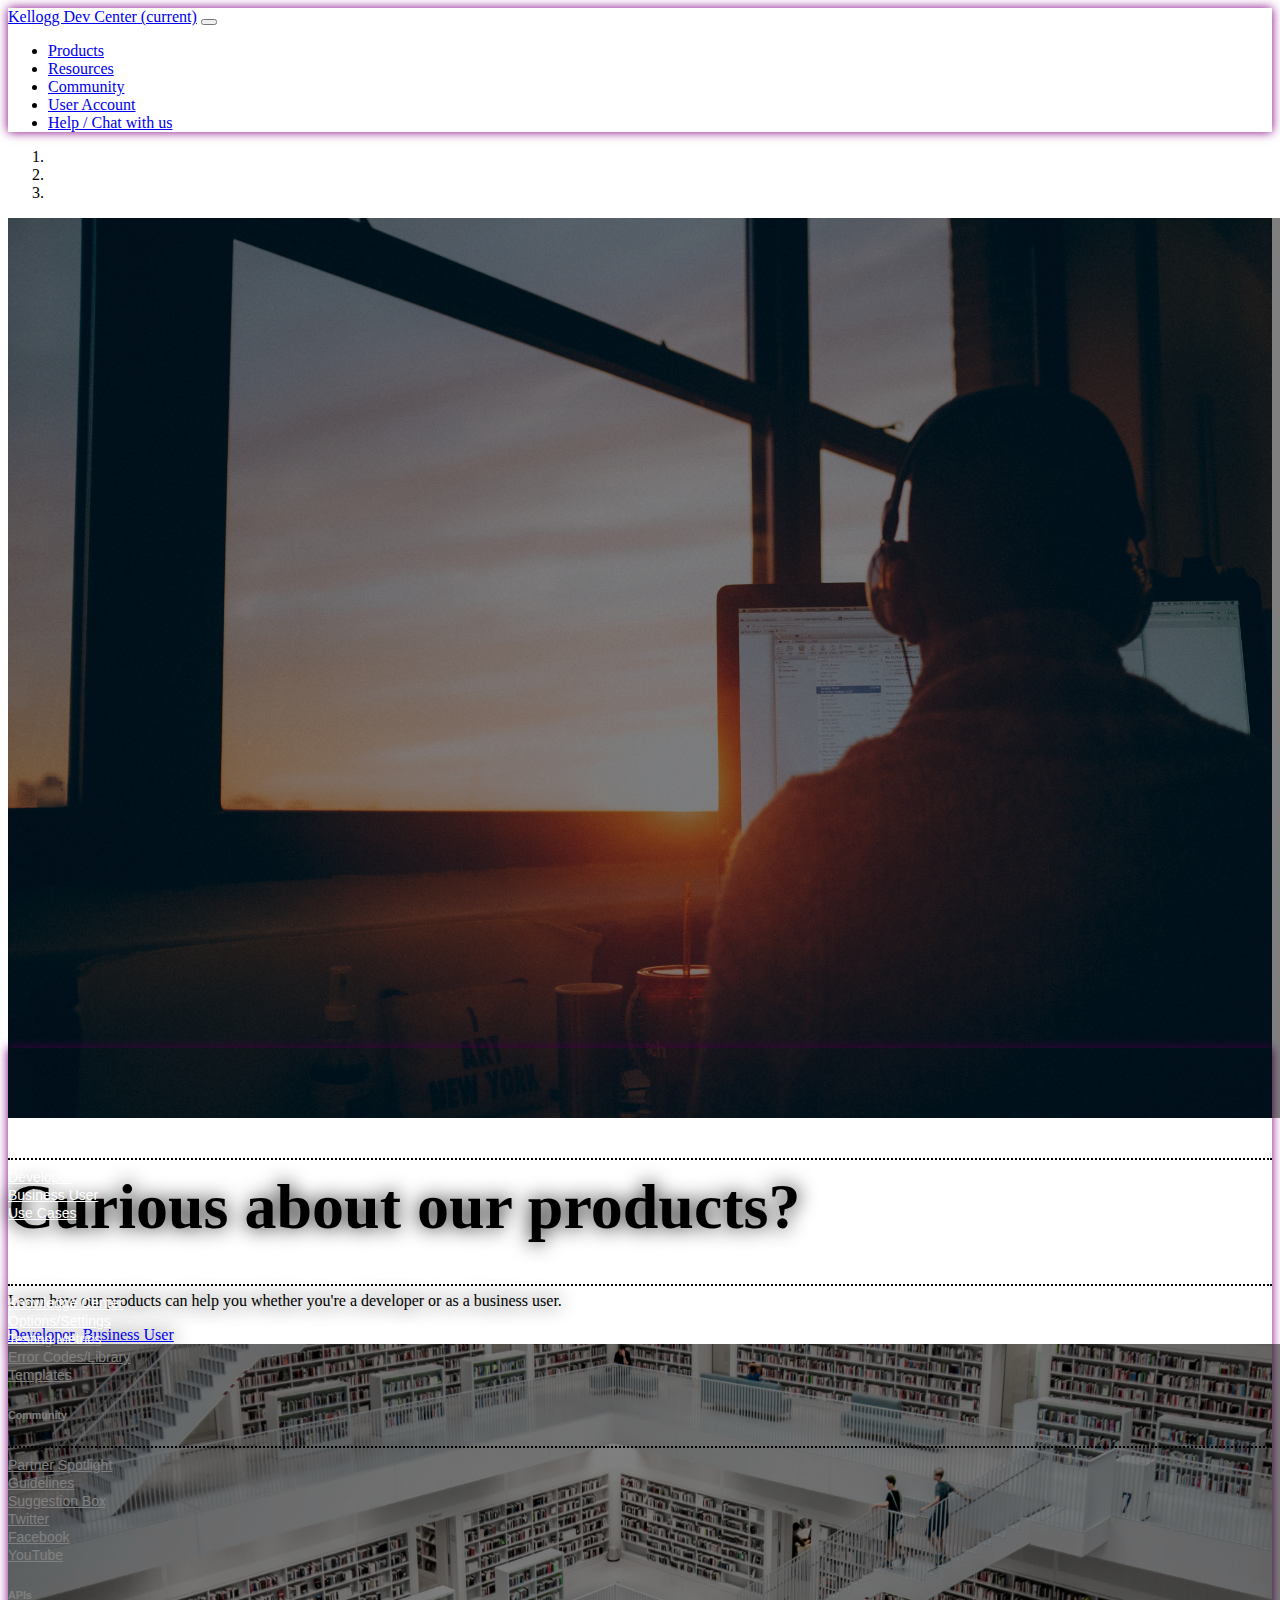
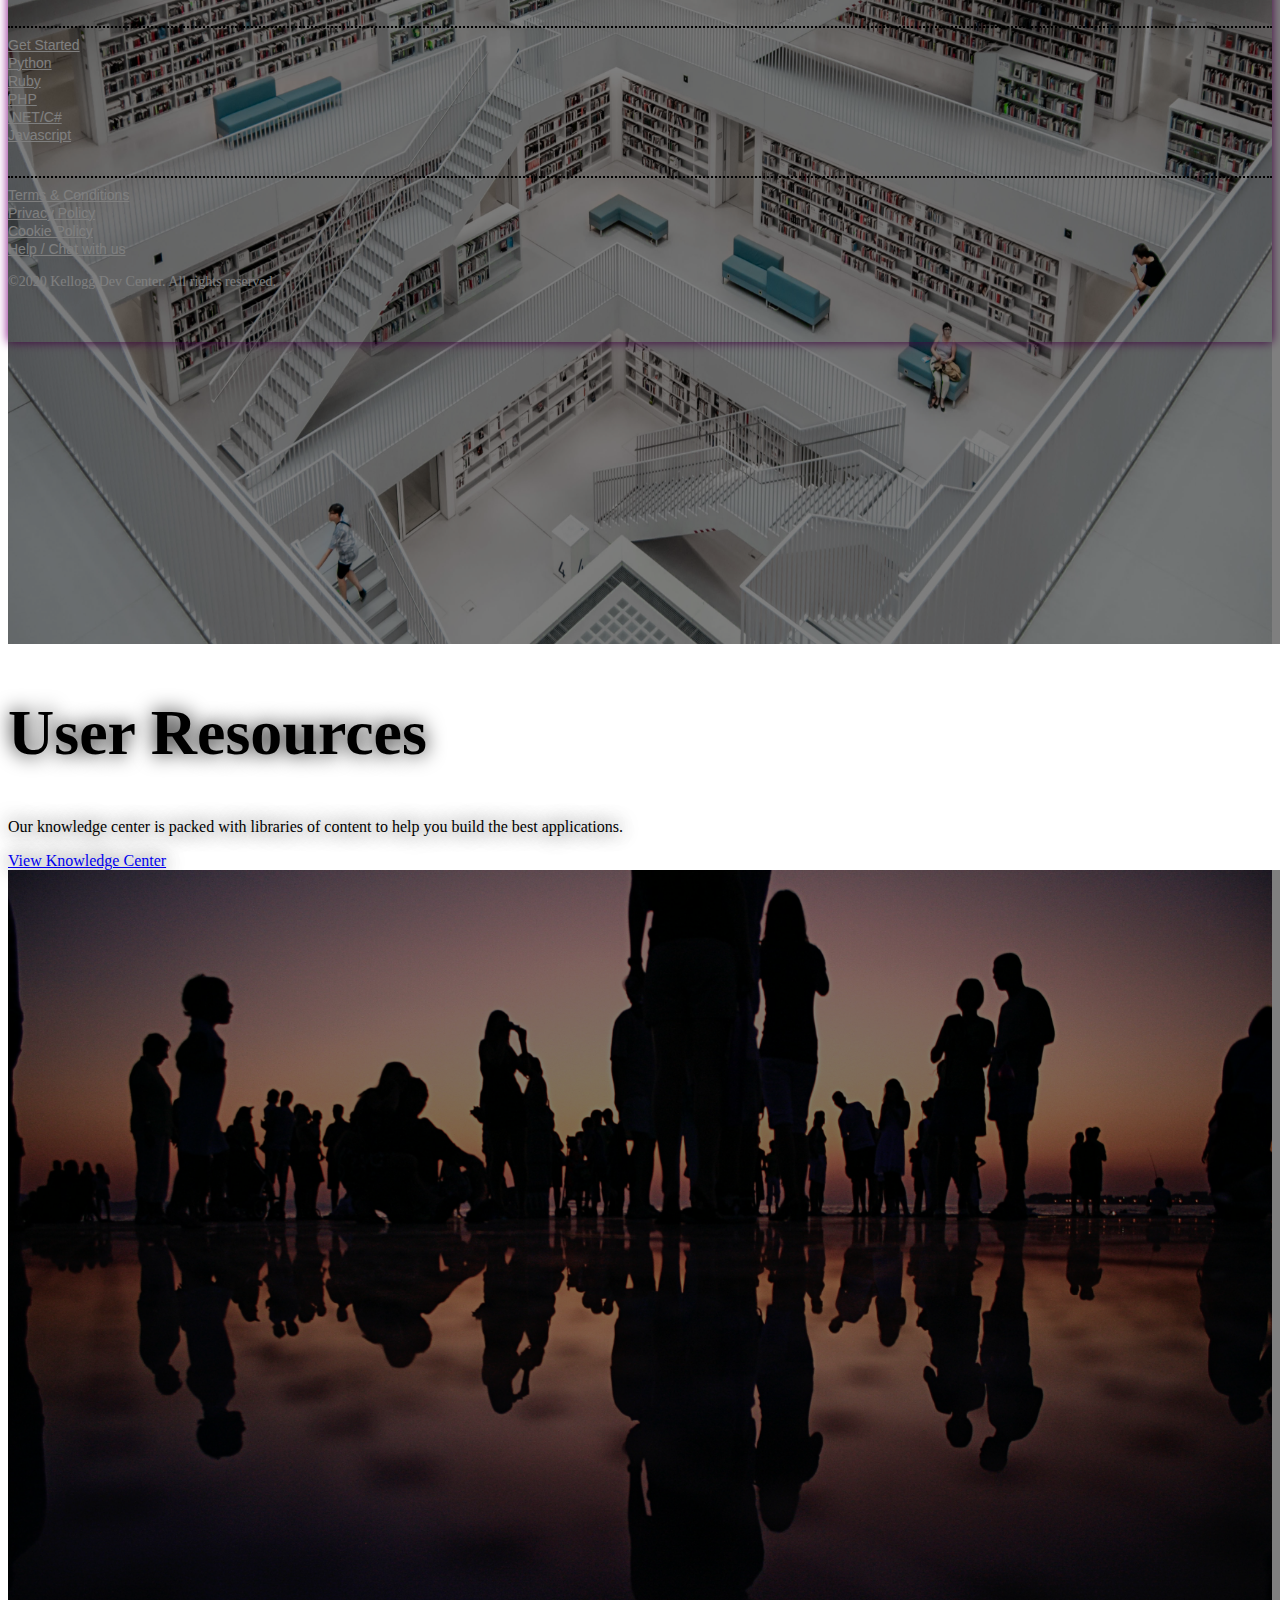
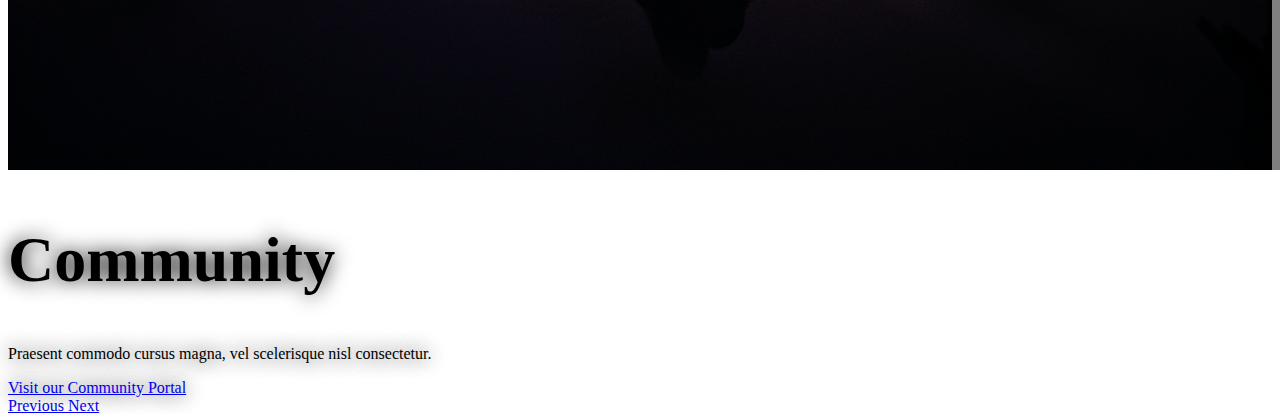
==== index.html @ 64c1f90a "initial commit" ====
<!doctype html>
<html lang="en">
    <head>
        <title>Kellogg Dev Center</title>

        <link rel="stylesheet" href="https://stackpath.bootstrapcdn.com/bootstrap/4.5.0/css/bootstrap.min.css" integrity="sha384-9aIt2nRpC12Uk9gS9baDl411NQApFmC26EwAOH8WgZl5MYYxFfc+NcPb1dKGj7Sk" crossorigin="anonymous">
        <link rel="stylesheet" href="css/site.css">
    </head>
    <body>

        <article>

            <header class="bg-dark fixed-top">
                <div class="container-md">
                    <div class="row">
                        <div class="col-12">
                            <nav class="navbar navbar-expand-lg navbar-dark bg-dark">
                                <a class="navbar-brand" href="#">Kellogg Dev Center <span class="sr-only">(current)</span></a>
                                <button class="navbar-toggler" type="button" data-toggle="collapse" data-target="#navbarSupportedContent" aria-controls="navbarSupportedContent" aria-expanded="false" aria-label="Toggle navigation">
                                    <span class="navbar-toggler-icon"></span>
                                </button>
                            
                                <div class="collapse navbar-collapse" id="navbarSupportedContent">
                                <ul class="navbar-nav ml-auto">
                                    <li class="nav-item">
                                    <a class="nav-link" href="#">Products</a>
                                    </li>
                                    <li class="nav-item">
                                    <a class="nav-link" href="#">Resources</a>
                                    </li>
                                    <li class="nav-item">
                                        <a class="nav-link" href="#">Community</a>
                                    </li>
                                    <li class="nav-item">
                                        <a class="nav-link" href="#">User Account</a>
                                    </li>
                                    <li class="nav-item">
                                        <a class="nav-link" href="#">Help / Chat with us</a>
                                    </li>
                                </ul>
                                <!-- <form class="form-inline my-2 my-lg-0">
                                    <input class="form-control mr-sm-2" type="search" placeholder="Search" aria-label="Search">
                                    <button class="btn btn-outline-success my-2 my-sm-0" type="submit">Search</button>
                                </form> -->
                                </div>
                            </nav>
                        </div>
                    </div>
                </div>
            </header>
            <main>
            
                <div id="carouselExampleCaptions" class="carousel slide" data-ride="carousel">
                    <ol class="carousel-indicators">
                        <li data-target="#carouselExampleCaptions" data-slide-to="0" class="active"></li>
                        <li data-target="#carouselExampleCaptions" data-slide-to="1"></li>
                        <li data-target="#carouselExampleCaptions" data-slide-to="2"></li>
                    </ol>
                    <div class="carousel-inner">
                        <div class="carousel-item active">
                            <img src="images/home-explore.jpg" class="d-block" alt="...">
                            <div class="carousel-caption">
                                <h2>Curious about our products?</h2>
                                <p>Learn how our products can help you whether you're a developer or as a business user.</p>
                                <a class="btn btn-primary" href="#" role="button">Developer</a>&nbsp;&nbsp;<a class="btn btn-primary" href="#" role="button">Business User</a>
                            </div>
                        </div>
                        <div class="carousel-item">
                            <img src="images/home-user-resources.jpg" class="d-block" alt="...">
                            <div class="carousel-caption">
                                <h2>User Resources</h2>
                                <p>Our knowledge center is packed with libraries of content to help you build the best applications.</p>
                                <a class="btn btn-primary" href="#" role="button">View Knowledge Center</a>
                            </div>
                        </div>
                        <div class="carousel-item">
                            <img src="images/home-community.jpg" class="d-block" alt="...">
                            <div class="carousel-caption">
                                <h2>Community</h2>
                                <p>Praesent commodo cursus magna, vel scelerisque nisl consectetur.</p>
                                <a class="btn btn-primary" href="#" role="button">Visit our Community Portal</a>
                            </div>
                        </div>
                    </div>
                    <a class="carousel-control-prev" href="#carouselExampleCaptions" role="button" data-slide="prev">
                        <span class="carousel-control-prev-icon" aria-hidden="true"></span>
                        <span class="sr-only">Previous</span>
                    </a>
                    <a class="carousel-control-next" href="#carouselExampleCaptions" role="button" data-slide="next">
                        <span class="carousel-control-next-icon" aria-hidden="true"></span>
                        <span class="sr-only">Next</span>
                    </a>
                </div>

            </main>
            <footer class="bg-dark">
                <div class="container">
                    <div class="row">
                        <div class="col-md-3">
                            <h6>Explore</h6>
                            <ul>
                                <li><a href="#">Developer</a></li>
                                <li><a href="#">Business User</a></li>
                                <li><a href="#">Use Cases</a></li>
                            </ul>
                        </div>
                        <div class="col-md-3">
                            <h6>User Resources</h6>
                            <ul>
                                <li><a href="#">Knowledge Center</a></li>
                                <li><a href="#">Options/Settings</a></li>
                                <li><a href="#">Testing Metrics</a></li>
                                <li><a href="#">Error Codes/Library</a></li>
                                <li><a href="#">Templates</a></li>
                            </ul>
                        </div>
                        <div class="col-md-3">
                            <h6>Community</h6>
                            <ul>
                                <li><a href="#">Partner Spotlight</a></li>
                                <li><a href="#">Guidelines</a></li>
                                <li><a href="#">Suggestion Box</a></li>
                                <li><a href="#">Twitter</a></li>
                                <li><a href="#">Facebook</a></li>
                                <li><a href="#">YouTube</a></li>
                            </ul>
                        </div>
                        <div class="col-md-3">
                            <h6>APIs</h6>
                            <ul>
                                <li><a href="#">Get Started</a></li>
                                <li><a href="#">Python</a></li>
                                <li><a href="#">Ruby</a></li>
                                <li><a href="#">PHP</a></li>
                                <li><a href="#">.NET/C#</a></li>
                                <li><a href="#">Javascript</a></li>
                            </ul>
                        </div>
                    </div>
                    <div class="row">
                        <div class="col-12">
                            <ul>
                                <li class="d-md-inline"><a href="#">Terms & Conditions</a></li>
                                <li class="d-md-inline"><a href="#">Privacy Policy</a></li>
                                <li class="d-md-inline"><a href="#">Cookie Policy</a></li>
                                <li class="d-md-inline"><a href="#">Help / Chat with us</a></li>
                            </ul>
                            <p>&copy;2020 Kellogg Dev Center. All rights reserved.</p>
                        </div>
                    </div>
                </div>
            </footer>

        </article>

    </body>

    <script src="https://code.jquery.com/jquery-3.5.1.slim.min.js" integrity="sha384-DfXdz2htPH0lsSSs5nCTpuj/zy4C+OGpamoFVy38MVBnE+IbbVYUew+OrCXaRkfj" crossorigin="anonymous"></script>
    <script src="https://cdn.jsdelivr.net/npm/popper.js@1.16.0/dist/umd/popper.min.js" integrity="sha384-Q6E9RHvbIyZFJoft+2mJbHaEWldlvI9IOYy5n3zV9zzTtmI3UksdQRVvoxMfooAo" crossorigin="anonymous"></script>

    <script src="https://stackpath.bootstrapcdn.com/bootstrap/4.5.0/js/bootstrap.min.js" integrity="sha384-OgVRvuATP1z7JjHLkuOU7Xw704+h835Lr+6QL9UvYjZE3Ipu6Tp75j7Bh/kR0JKI" crossorigin="anonymous"></script>
</html>
---- css/site.css ----
header {
    box-shadow: 0 0 10px purple;
}

main {
    height: 100vh;
}

.carousel-item:before {
    content: '';
    position: absolute;
    z-index: 1;
    background: rgba(0,0,0,0.5);
    height: 100%;
    width: 100%;
}

.carousel-item img {
    min-height: 300px;
    height: 100vh;
    width: 100%;
}

.carousel-caption {
    bottom: 40%;
    text-shadow: 0 0 20px black;
}
.carousel-caption h2 {
    font-size: 4rem;
    line-height: 1;
}

footer {
    box-shadow: 0 0 10px purple;
    padding: 3rem 0;
    position: relative;
}

footer .row:first-of-type {
    margin-bottom: 2rem;
}

footer a,
footer h6 {
    color: #fff;
    font-family: Arial;
}
footer a {
    font-size: 14px;
}
footer a:hover {
    color: gray;
}
footer h6 {
    font-weight: bold;
}
footer ul {
    border-top: dotted 2px;
    margin-left: 0;
    padding-left: 0;
    padding-top: 0.5rem;
}
footer li {
    list-style: none;
    margin-left: 0;
}
footer li.d-md-inline {
    padding-right: 1rem;
}

footer p {
    color: #fff;
    font-size: 14px;
    margin-top: 0;
    margin-bottom: 0.25rem;
}
footer p:first-child {
    border-top: 2px dotted #212529;
    margin-top: 2rem; 
    padding-top: 1rem;
}
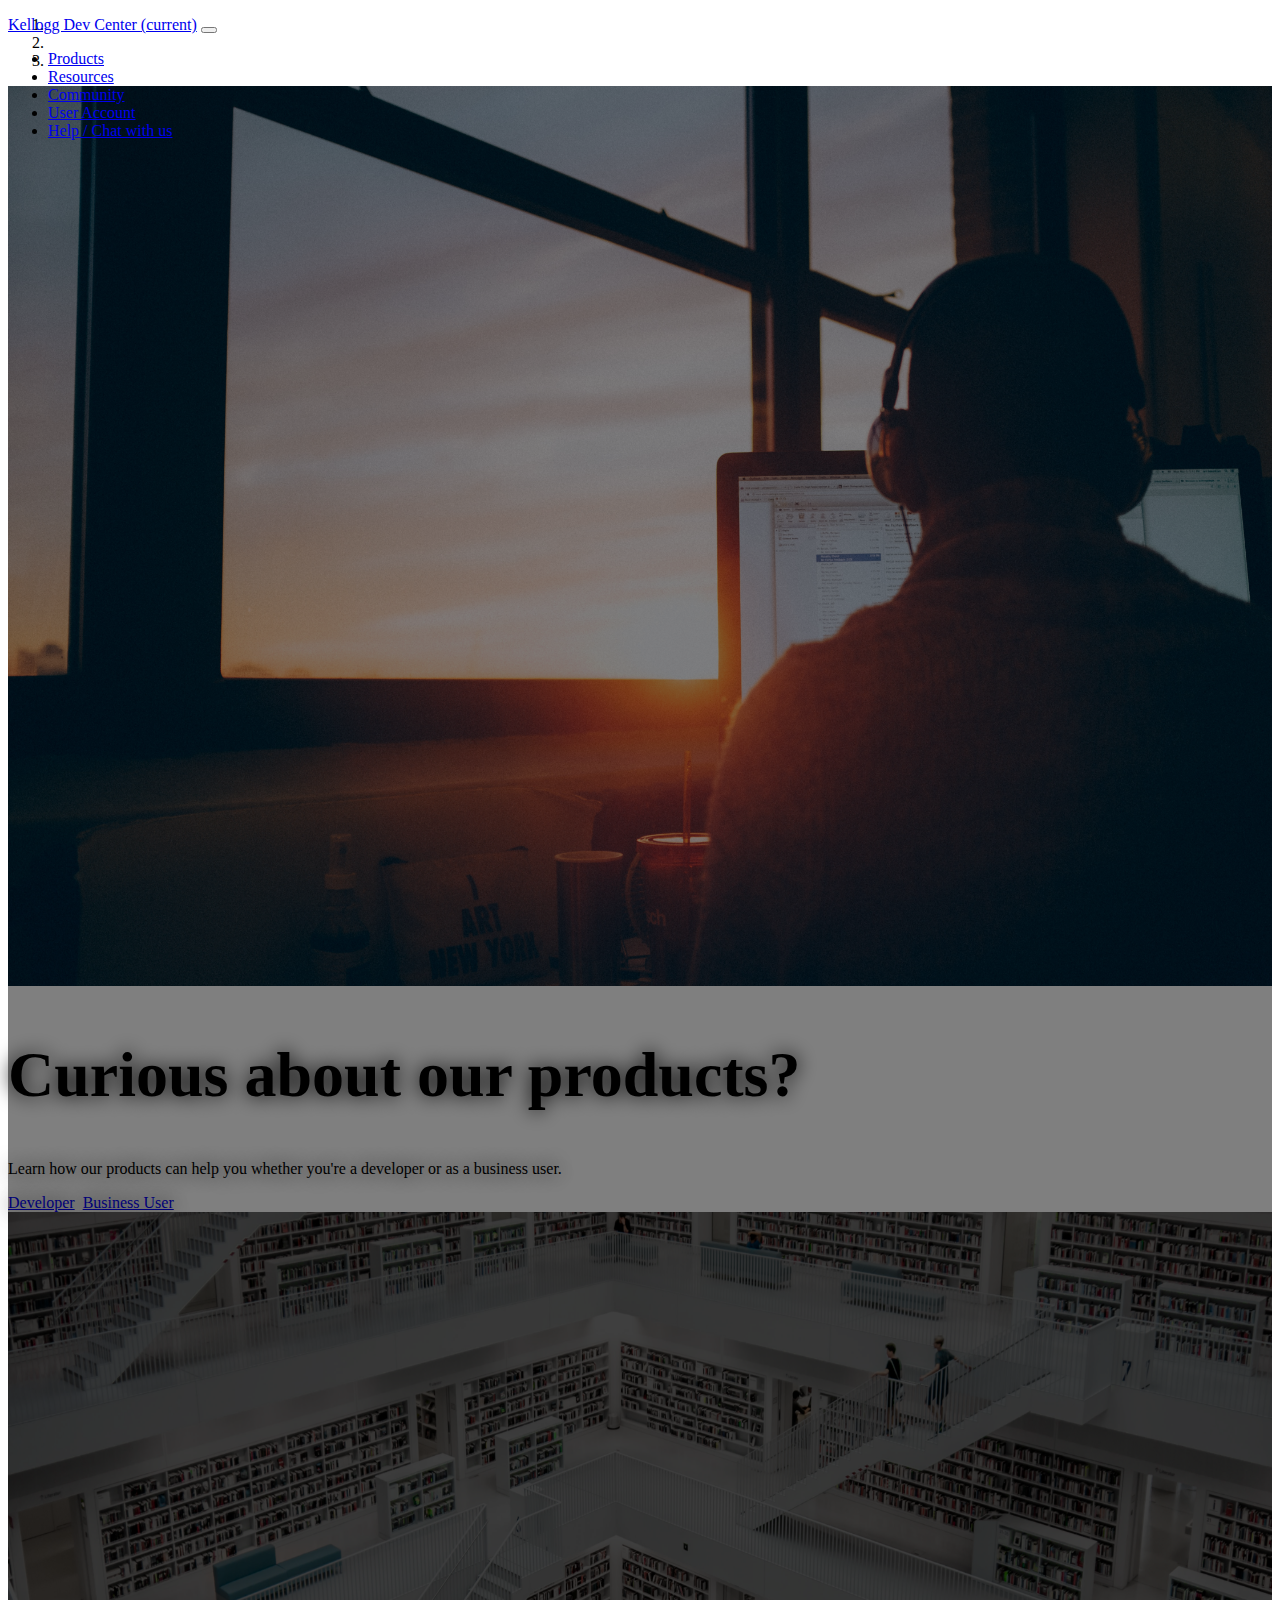
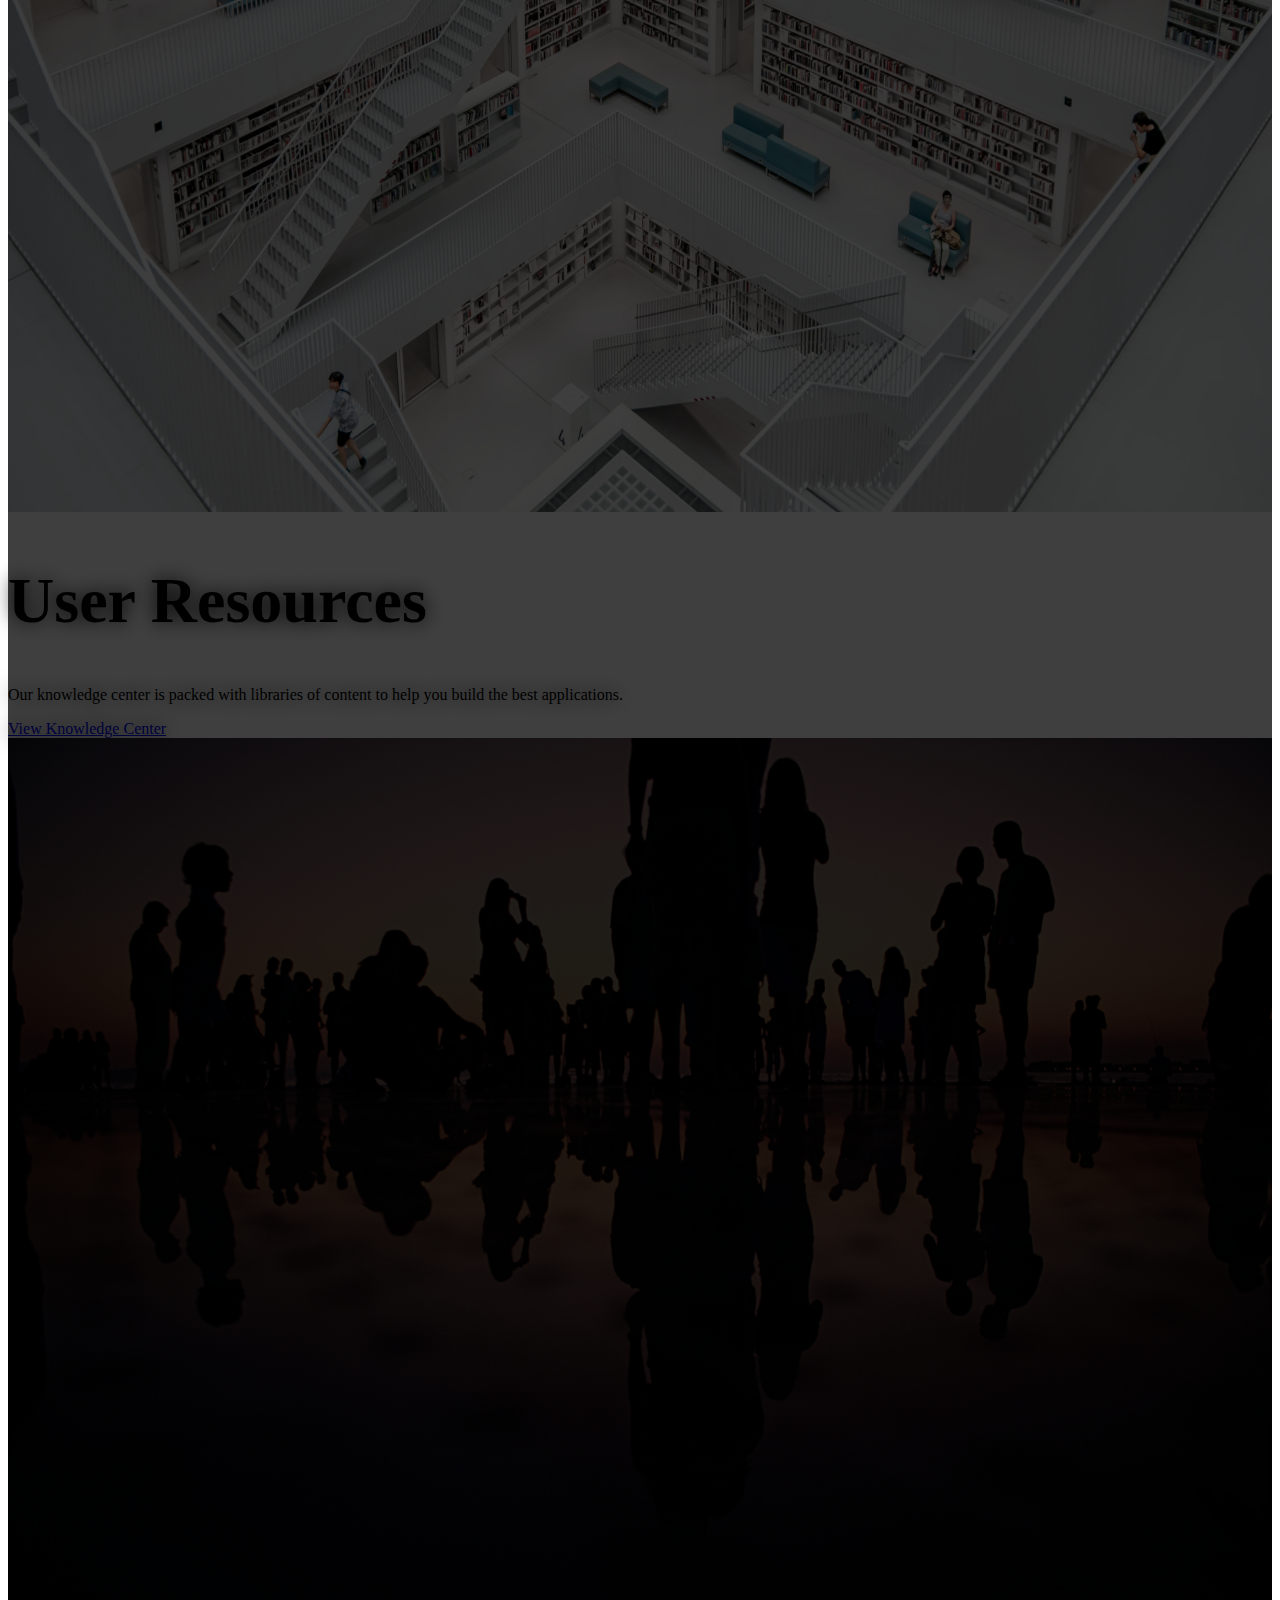
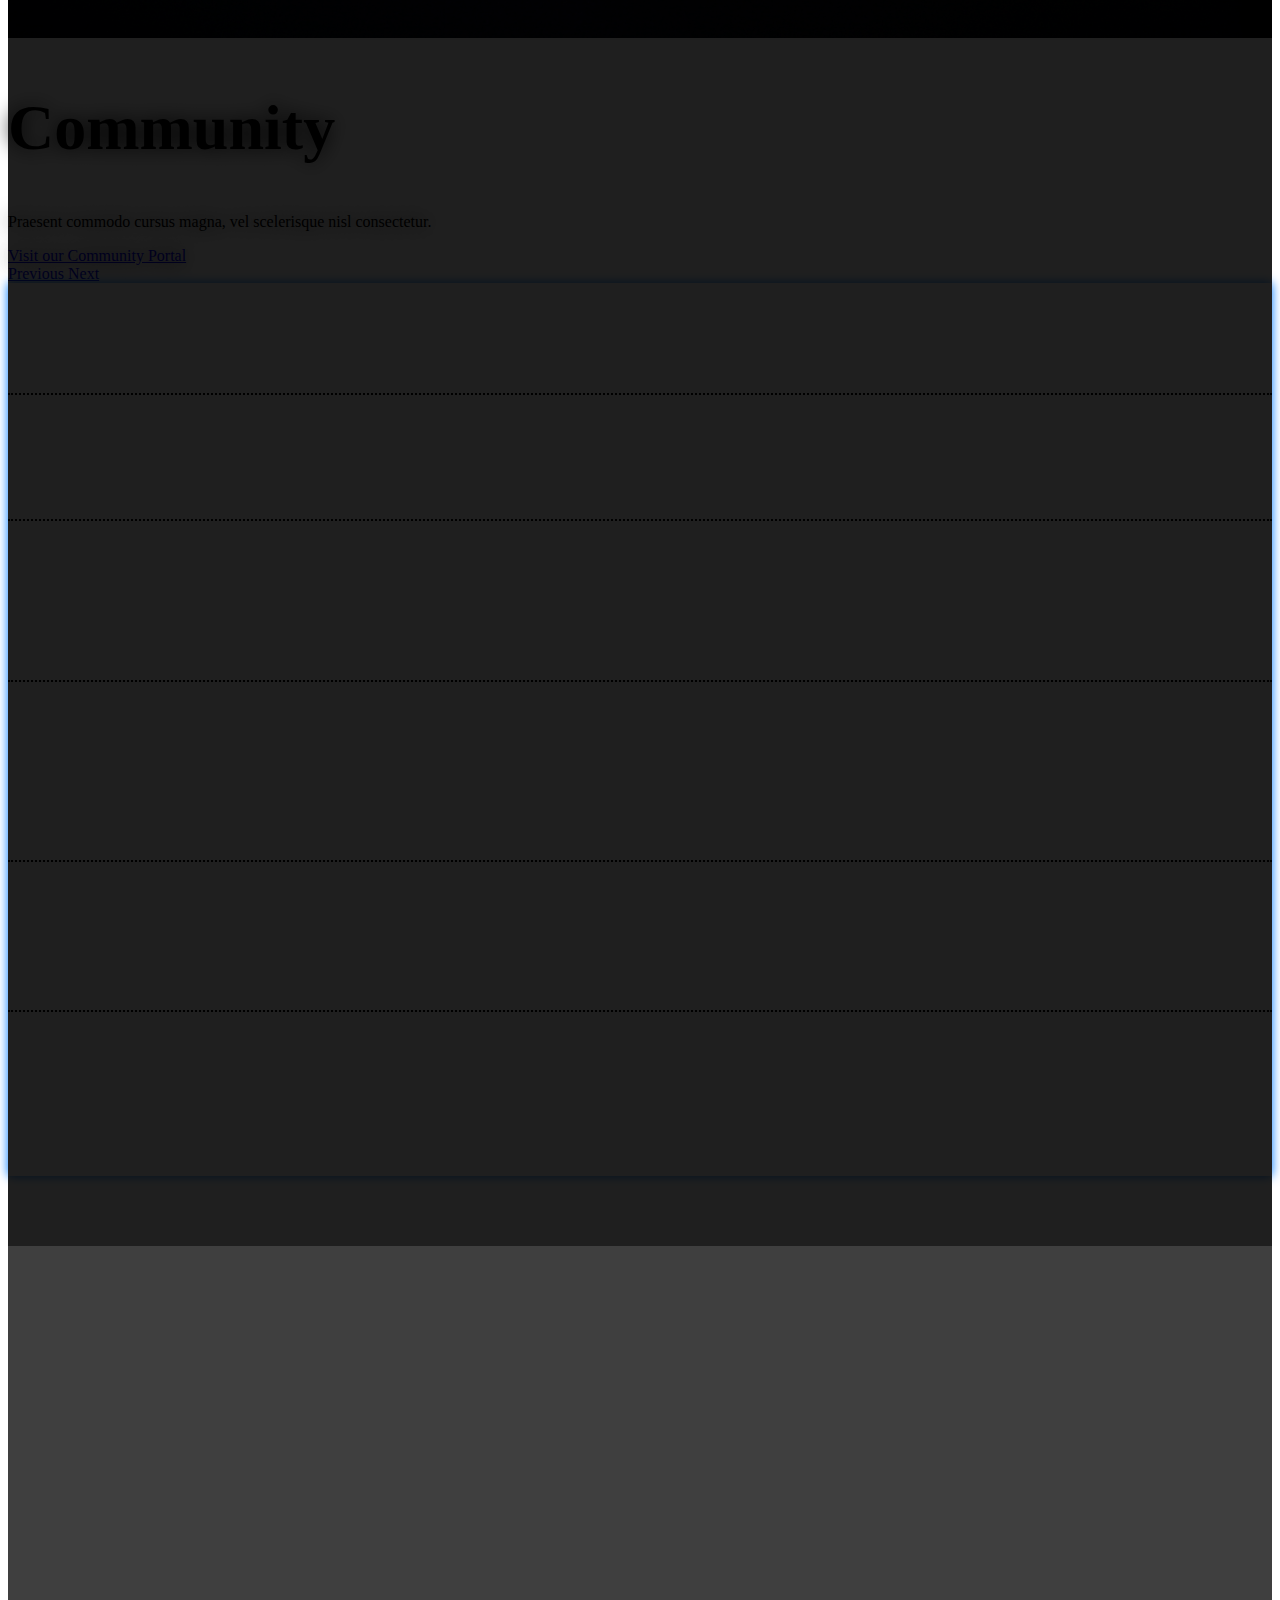
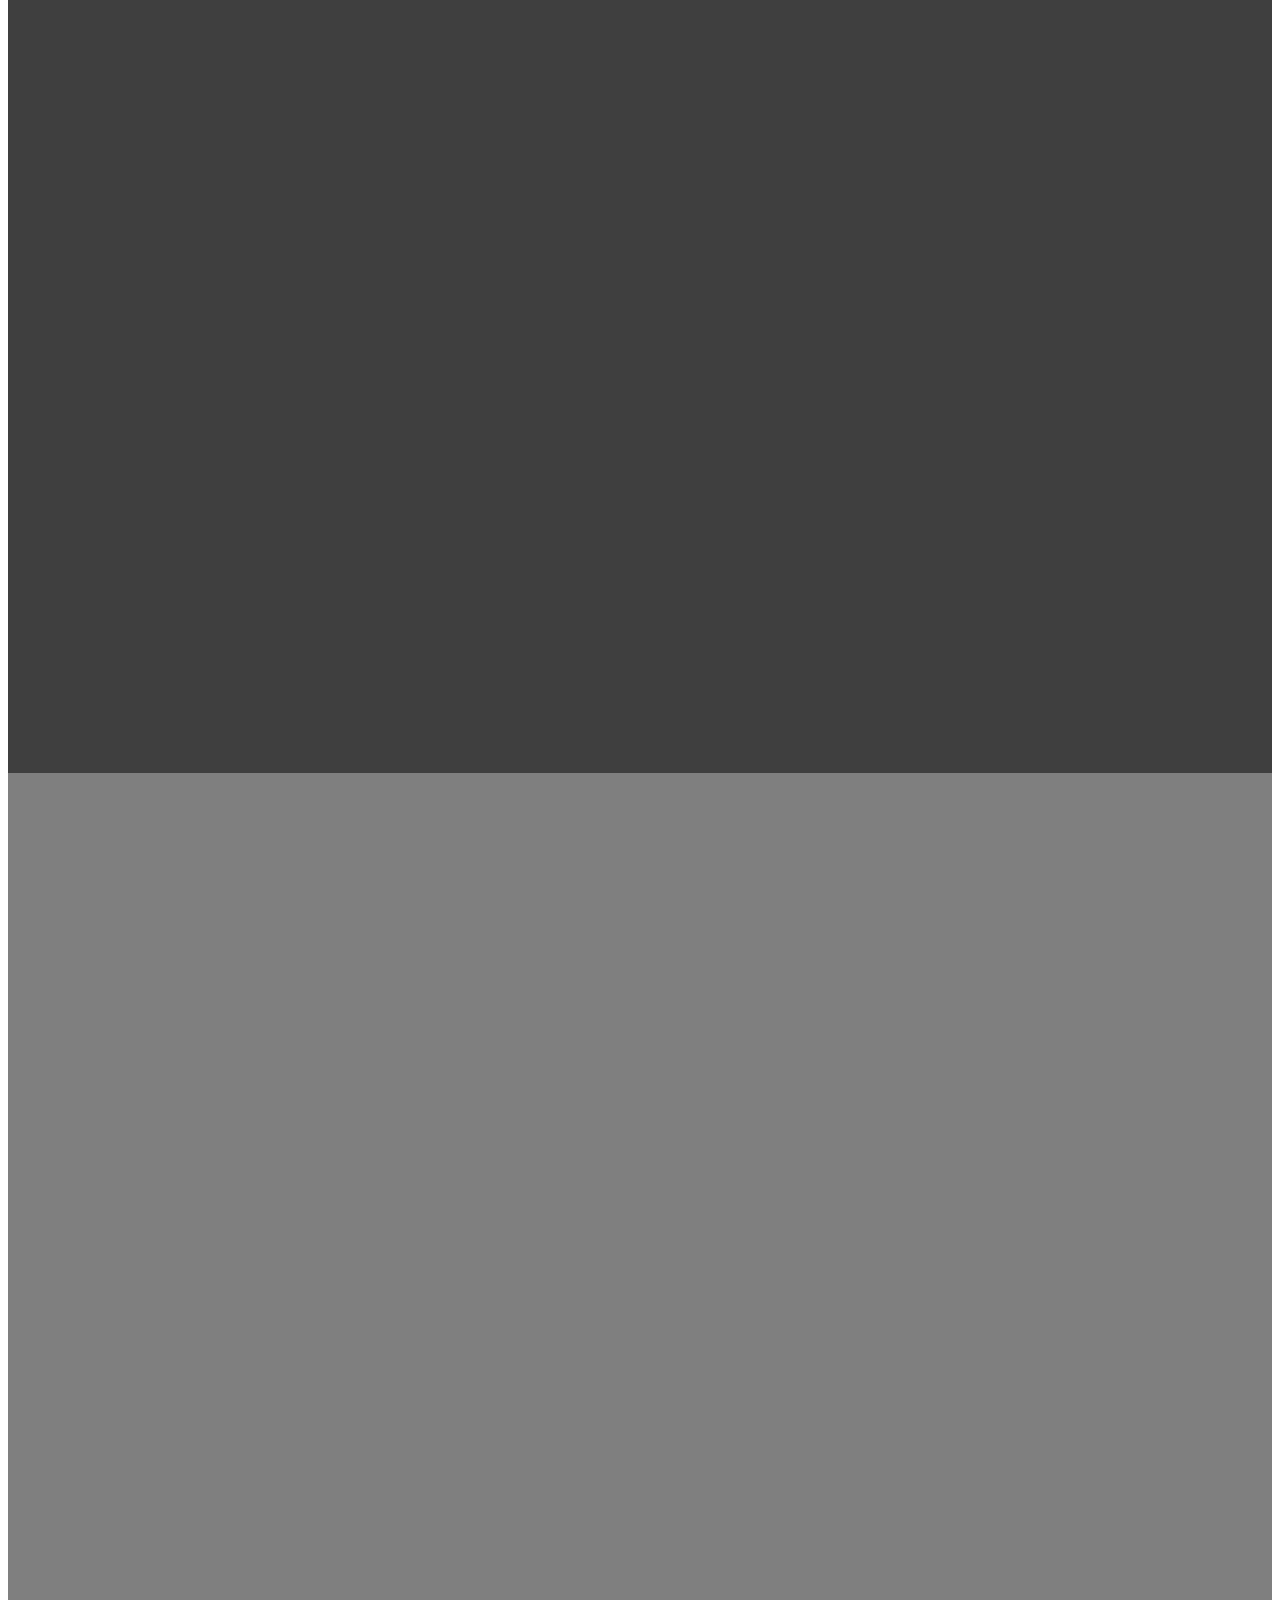
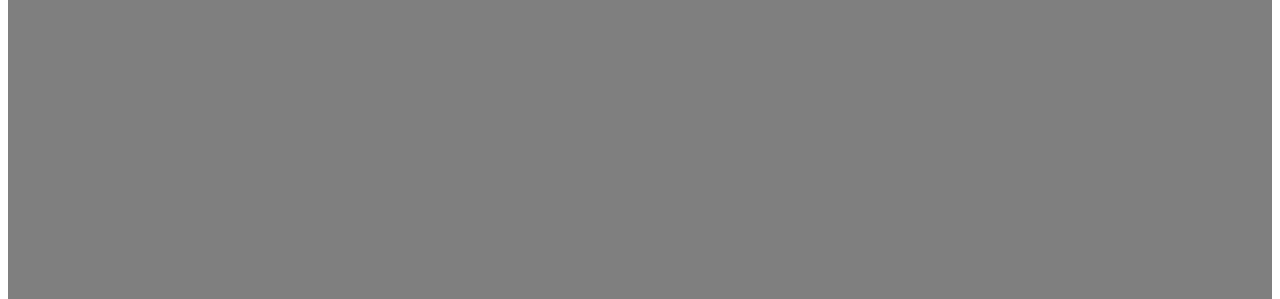
==== commit 96872cb5: "adding in explore dev page, tweaks to home page" ====
--- a/index.html
+++ b/index.html
@@ -10,12 +10,12 @@
 
         <article>
 
-            <header class="bg-dark fixed-top">
+            <header class="bg-transparent">
                 <div class="container-md">
                     <div class="row">
                         <div class="col-12">
-                            <nav class="navbar navbar-expand-lg navbar-dark bg-dark">
-                                <a class="navbar-brand" href="#">Kellogg Dev Center <span class="sr-only">(current)</span></a>
+                            <nav class="navbar navbar-expand-lg navbar-dark">
+                                <a class="navbar-brand" href="index.html">Kellogg Dev Center <span class="sr-only">(current)</span></a>
                                 <button class="navbar-toggler" type="button" data-toggle="collapse" data-target="#navbarSupportedContent" aria-controls="navbarSupportedContent" aria-expanded="false" aria-label="Toggle navigation">
                                     <span class="navbar-toggler-icon"></span>
                                 </button>
@@ -62,7 +62,7 @@
                             <div class="carousel-caption">
                                 <h2>Curious about our products?</h2>
                                 <p>Learn how our products can help you whether you're a developer or as a business user.</p>
-                                <a class="btn btn-primary" href="#" role="button">Developer</a>&nbsp;&nbsp;<a class="btn btn-primary" href="#" role="button">Business User</a>
+                                <a class="btn btn-primary" href="explore-dev.html" role="button">Developer</a>&nbsp;&nbsp;<a class="btn btn-primary" href="#" role="button">Business User</a>
                             </div>
                         </div>
                         <div class="carousel-item">
@@ -70,7 +70,7 @@
                             <div class="carousel-caption">
                                 <h2>User Resources</h2>
                                 <p>Our knowledge center is packed with libraries of content to help you build the best applications.</p>
-                                <a class="btn btn-primary" href="#" role="button">View Knowledge Center</a>
+                                <a class="btn btn-primary" href="explore-business-user.html" role="button">View Knowledge Center</a>
                             </div>
                         </div>
                         <div class="carousel-item">
--- a/css/site.css
+++ b/css/site.css
@@ -1,10 +1,36 @@
+.bg-gray {
+    background: #ccc;
+}
+.bg-offwhite {
+    background: #dfdfdf;
+}
+
+
+article {
+    position: relative;
+}
+
 header {
-    box-shadow: 0 0 10px purple;
+    /* box-shadow: 0 0 10px purple; */
+    position: absolute;
+    top: 0; left: 0;
+    z-index: 1000;
+    width: 100%;
+}
+
+@media screen and (max-width: 991px) {
+    header.bg-transparent {
+        background-color: #212529 !important;
+        position: relative;
+    }
 }
 
 main {
-    height: 100vh;
+    min-height: 100vh;
+    height: auto;
 }
+
+/* Home page */
 
 .carousel-item:before {
     content: '';
@@ -30,8 +56,29 @@
     line-height: 1;
 }
 
+
+/* Explore Dev */
+.headline {
+    color: #fff;
+    height: 360px;
+    position: relative;
+}
+.headline .container {
+    position: relative;
+    z-index: 1;
+}
+.headline .align-items-center {
+    height: 100%;
+}
+
+
+/* Explore Business User */
+
+
+
+
 footer {
-    box-shadow: 0 0 10px purple;
+    box-shadow: 0 0 10px #007bff;
     padding: 3rem 0;
     position: relative;
 }
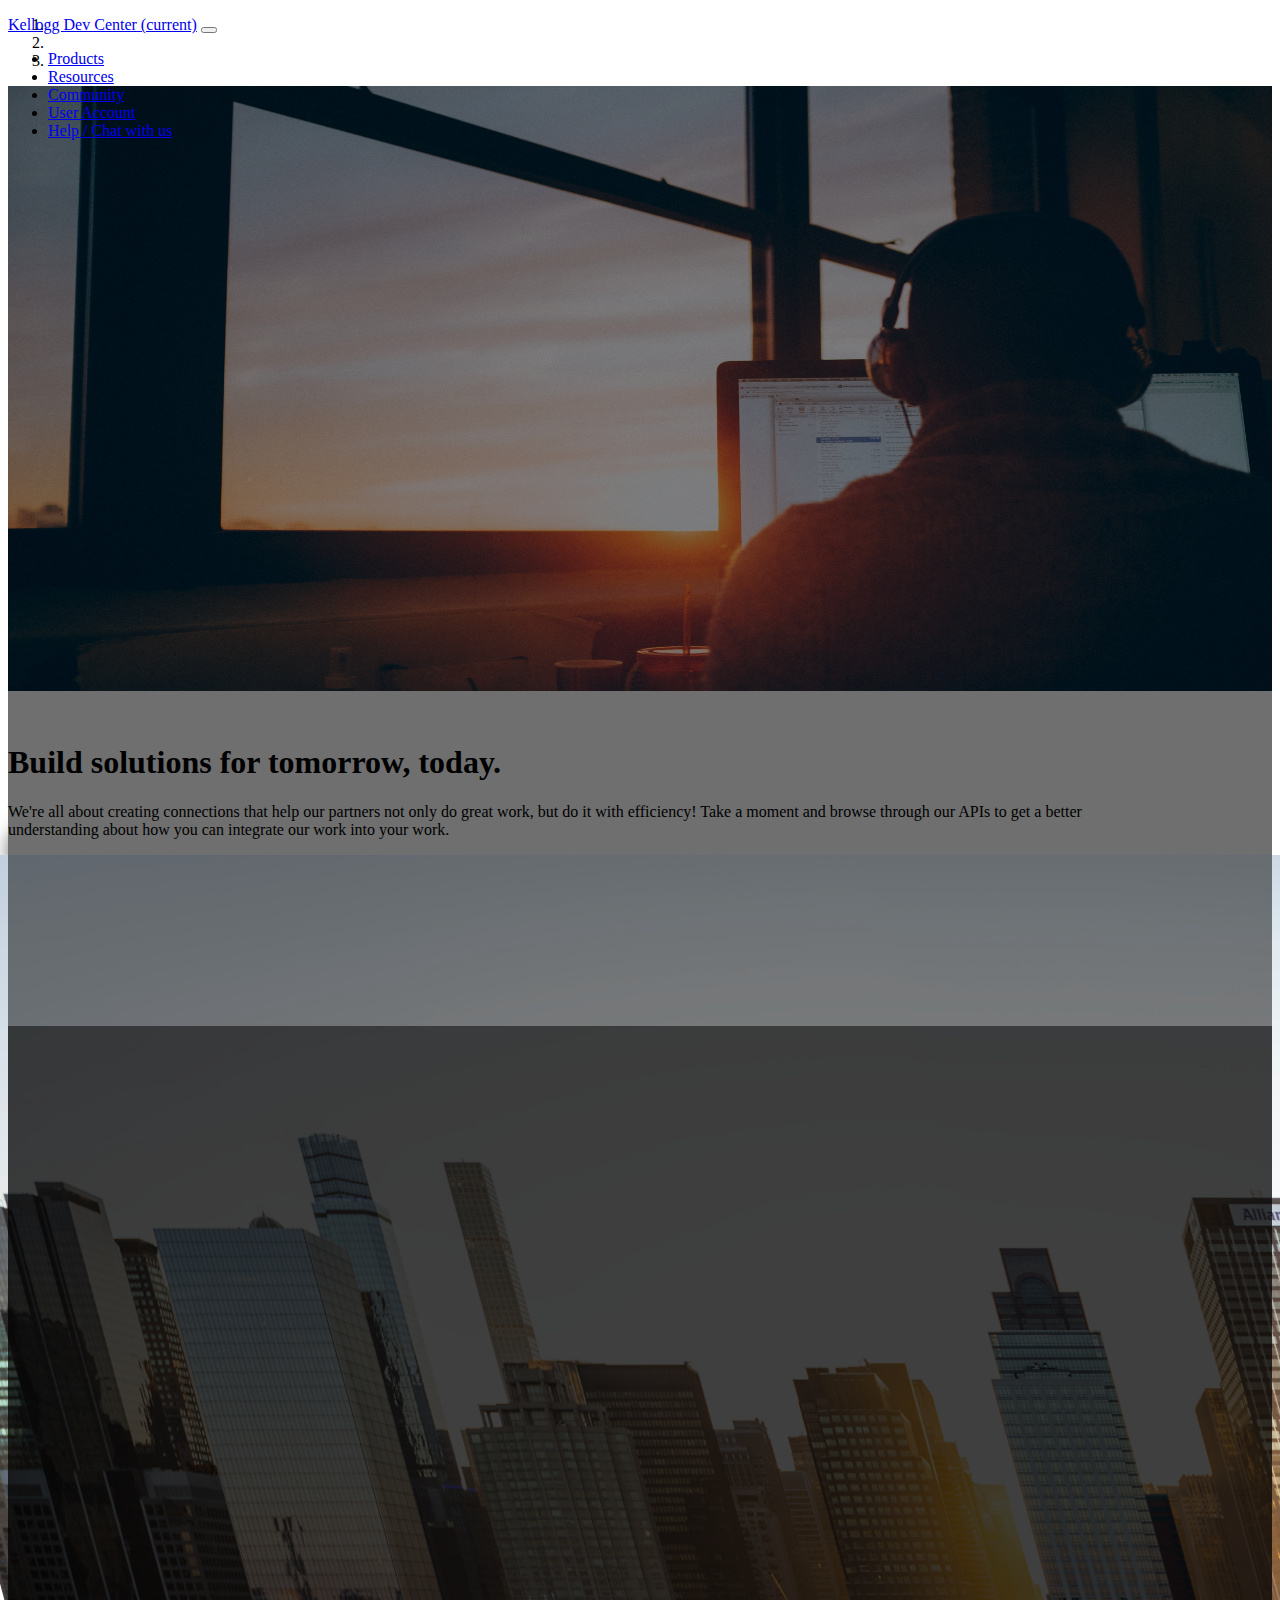
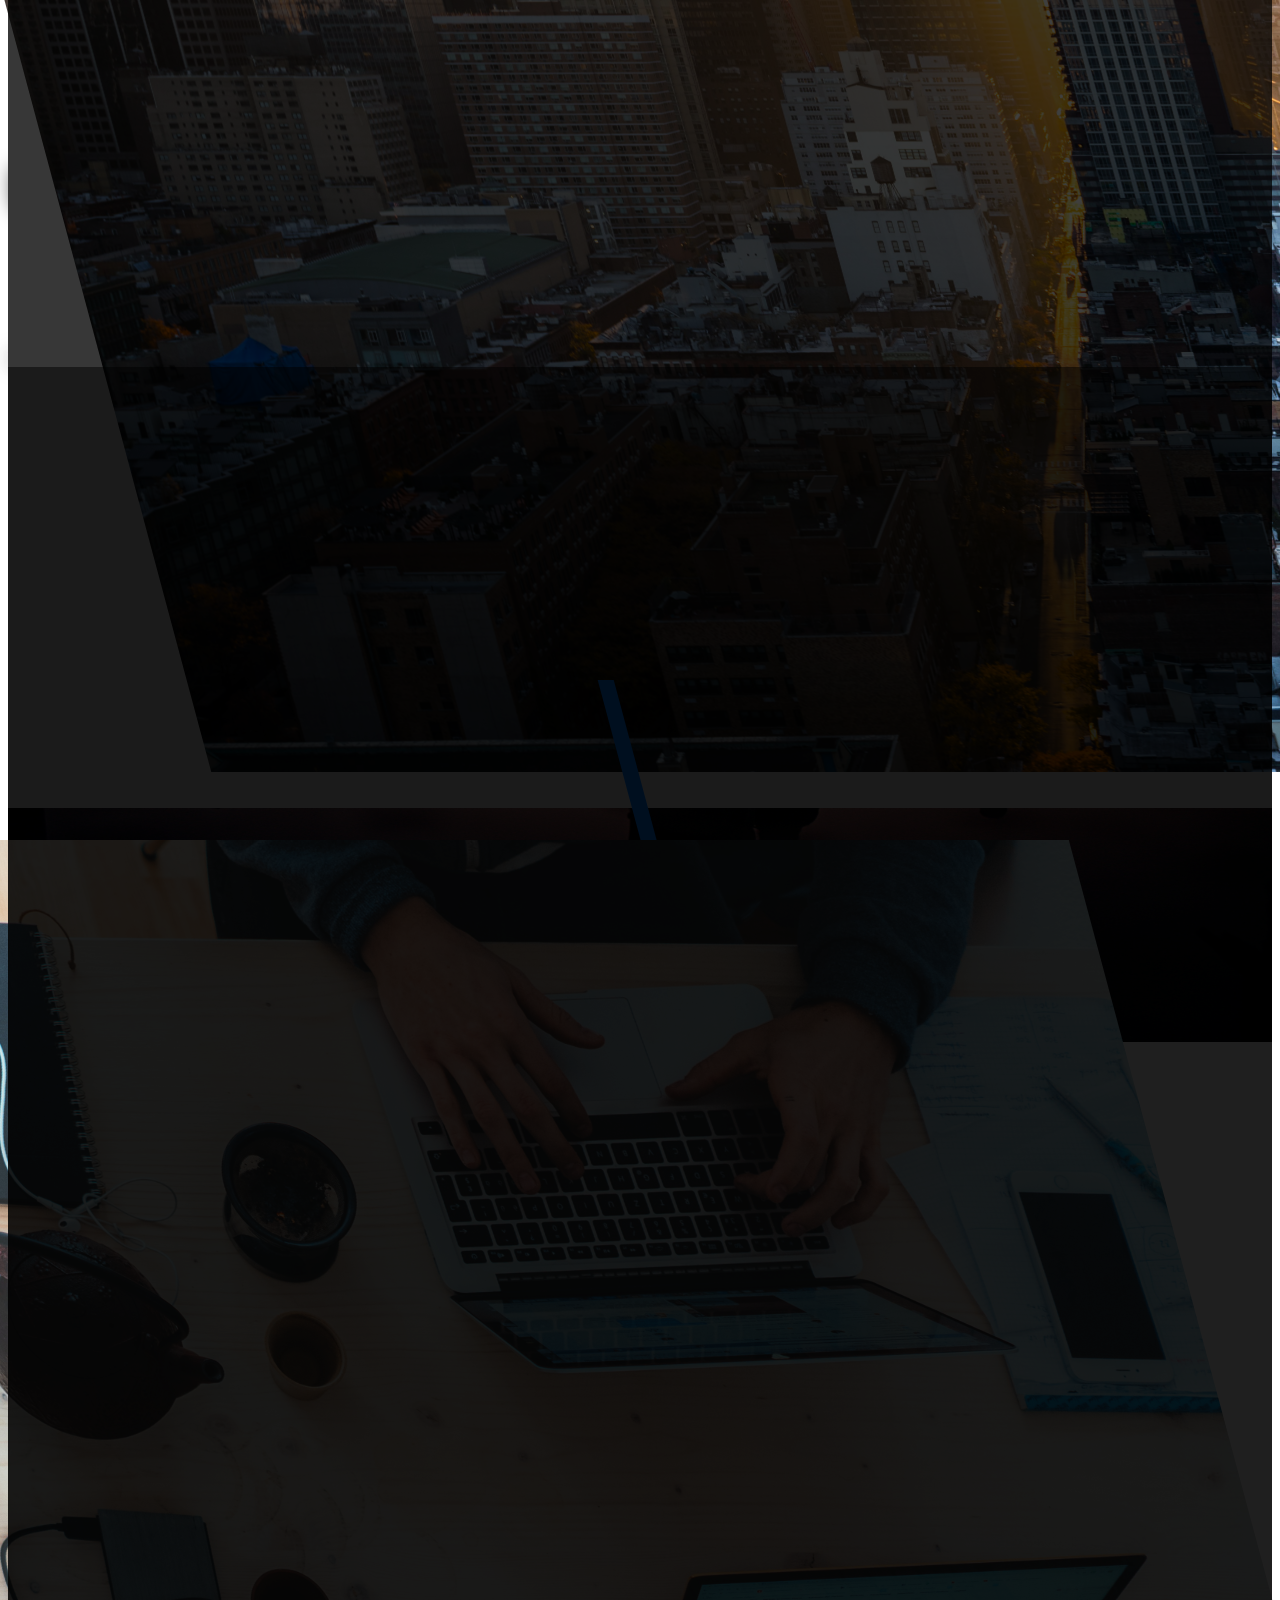
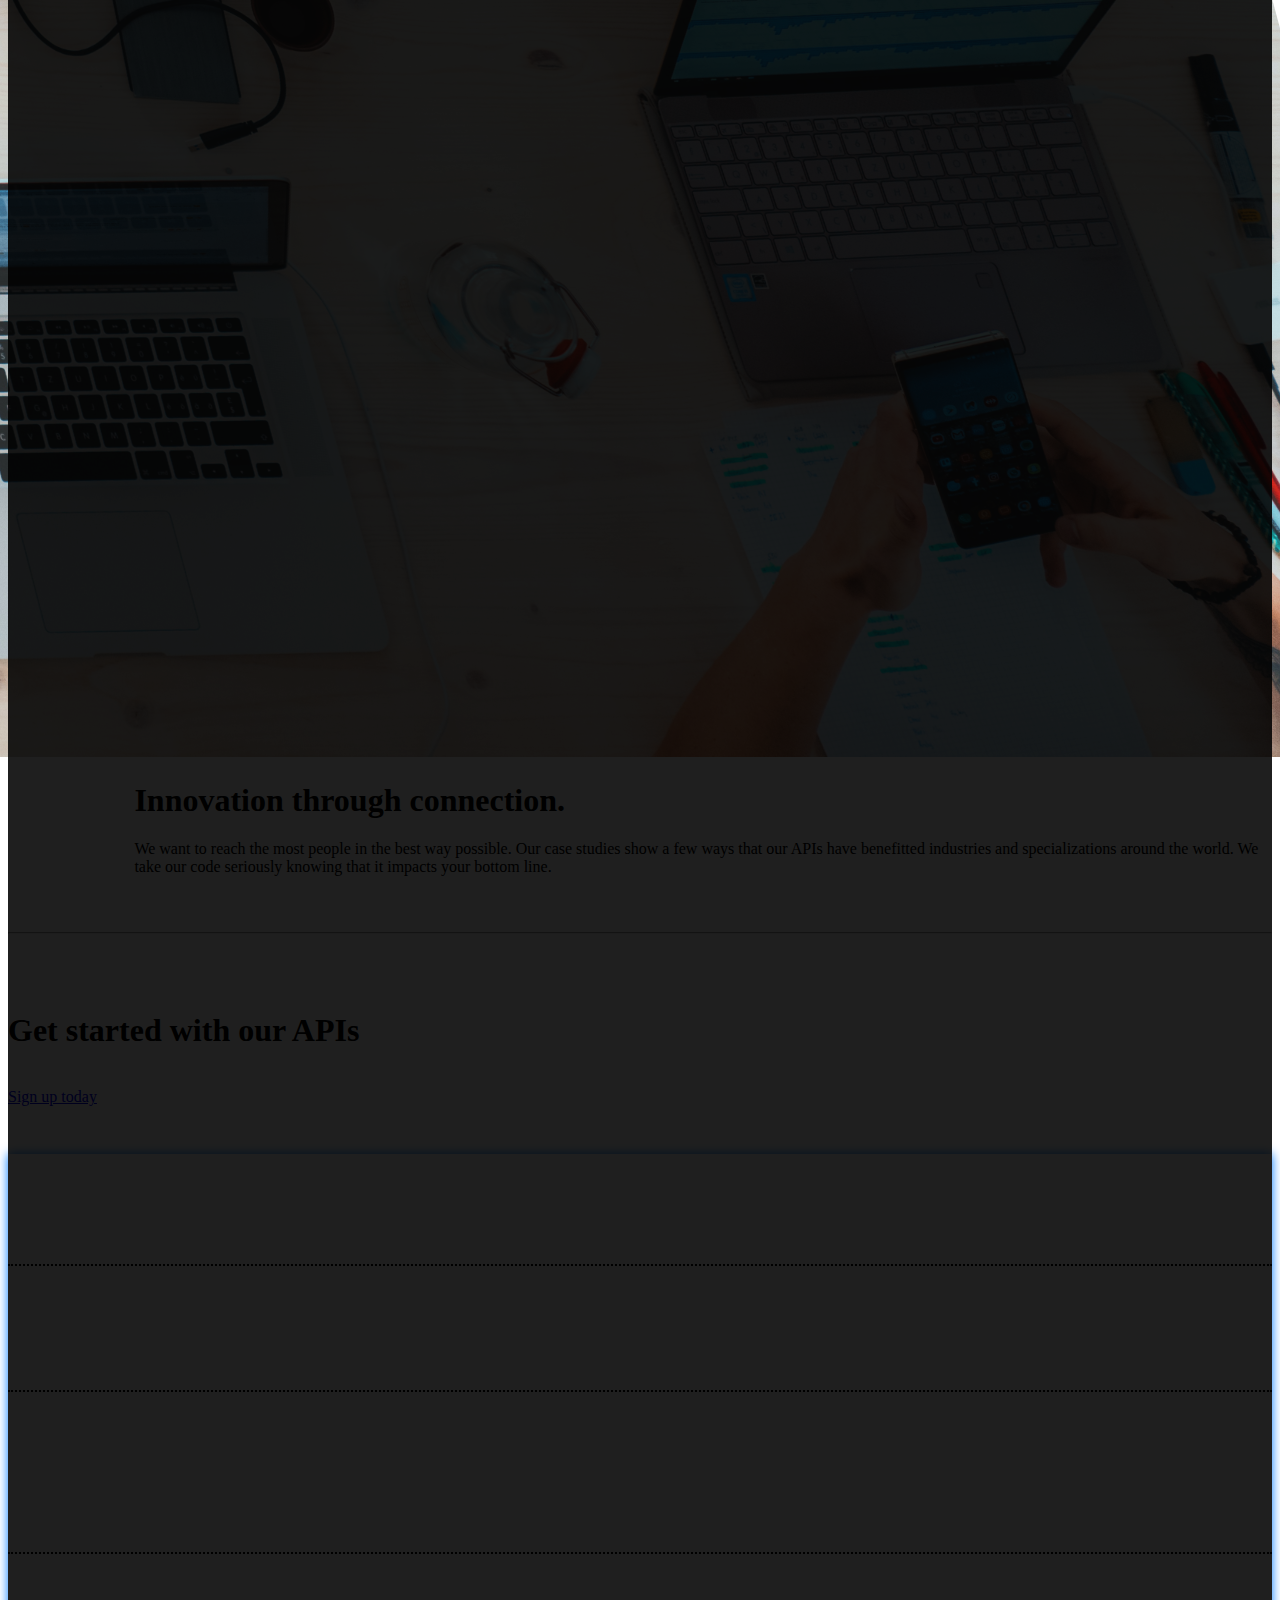
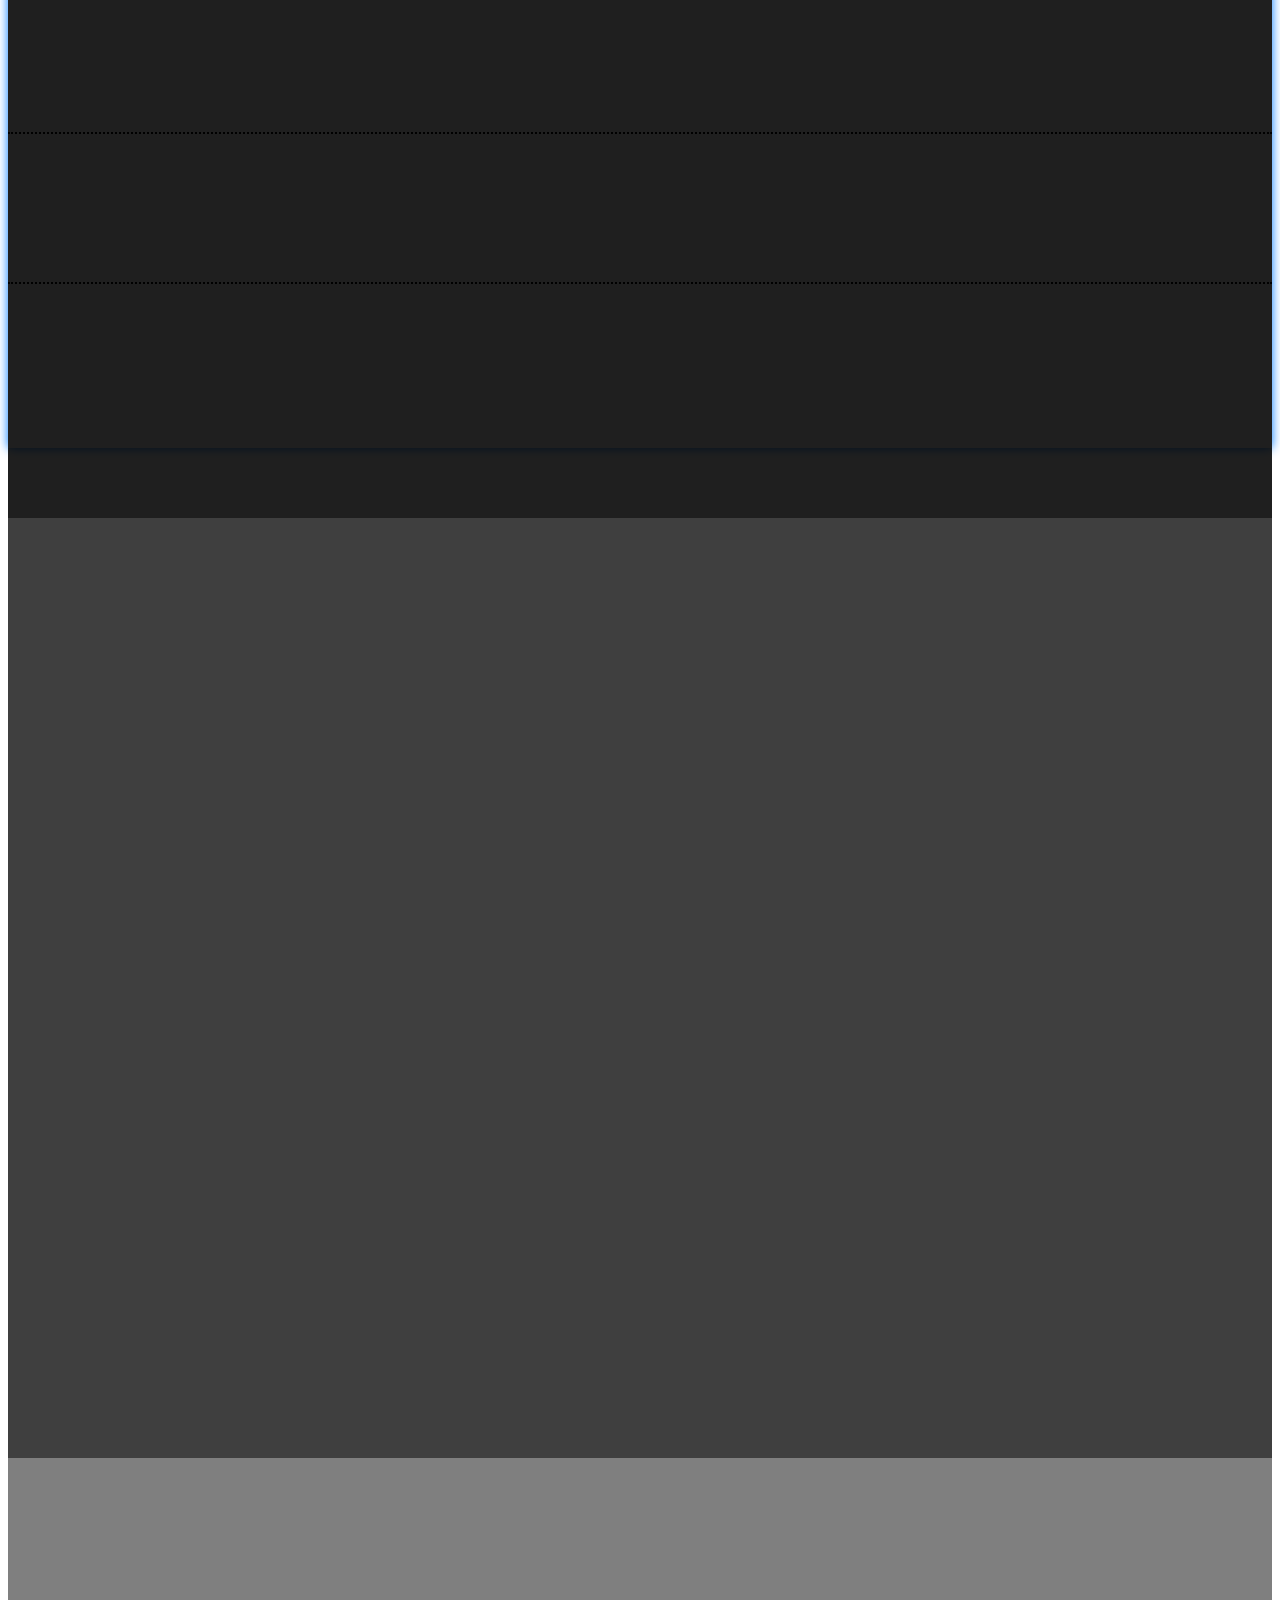
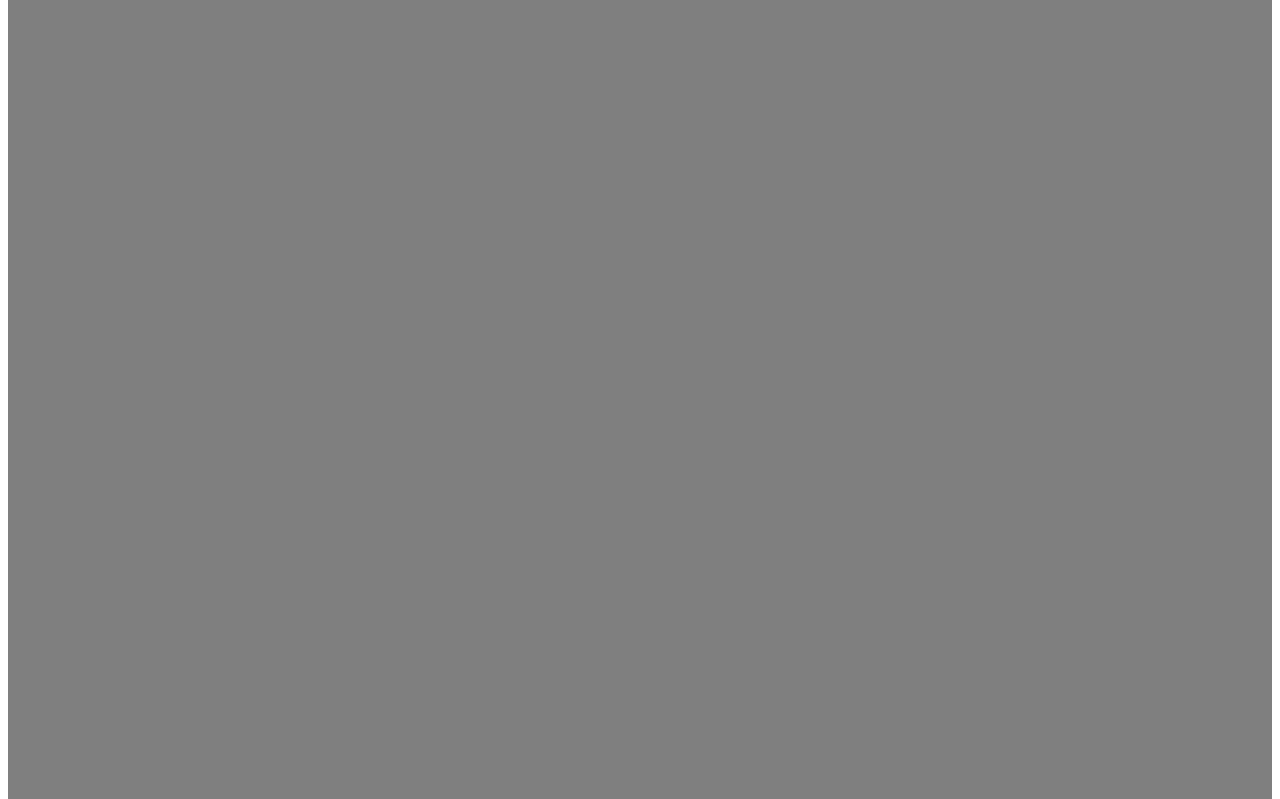
==== commit e9921fa8: "adding community portal, tools in action, explore business user and case study pages... also slightl" ====
--- a/index.html
+++ b/index.html
@@ -38,10 +38,6 @@
                                         <a class="nav-link" href="#">Help / Chat with us</a>
                                     </li>
                                 </ul>
-                                <!-- <form class="form-inline my-2 my-lg-0">
-                                    <input class="form-control mr-sm-2" type="search" placeholder="Search" aria-label="Search">
-                                    <button class="btn btn-outline-success my-2 my-sm-0" type="submit">Search</button>
-                                </form> -->
                                 </div>
                             </nav>
                         </div>
@@ -59,26 +55,32 @@
                     <div class="carousel-inner">
                         <div class="carousel-item active">
                             <img src="images/home-explore.jpg" class="d-block" alt="...">
-                            <div class="carousel-caption">
-                                <h2>Curious about our products?</h2>
-                                <p>Learn how our products can help you whether you're a developer or as a business user.</p>
-                                <a class="btn btn-primary" href="explore-dev.html" role="button">Developer</a>&nbsp;&nbsp;<a class="btn btn-primary" href="#" role="button">Business User</a>
+                            <div class="carousel-caption d-flex align-items-center">
+                                <div class="justify-content-center w-100">
+                                    <h2>Curious about our products?</h2>
+                                    <p>Learn how our products can help you whether you're a developer or as a business user.</p>
+                                    <a class="btn btn-primary" href="explore-dev.html" role="button">Developer</a>&nbsp;&nbsp;<a class="btn btn-primary" href="explore-business-user.html" role="button">Business User</a>
+                                </div>
                             </div>
                         </div>
                         <div class="carousel-item">
                             <img src="images/home-user-resources.jpg" class="d-block" alt="...">
-                            <div class="carousel-caption">
-                                <h2>User Resources</h2>
-                                <p>Our knowledge center is packed with libraries of content to help you build the best applications.</p>
-                                <a class="btn btn-primary" href="explore-business-user.html" role="button">View Knowledge Center</a>
+                            <div class="carousel-caption d-flex align-items-center">
+                                <div class="justify-content-center w-100">
+                                    <h2>User Resources</h2>
+                                    <p>Our knowledge center is packed with libraries of content to help you build the best applications.</p>
+                                    <a class="btn btn-primary" href="knowledge-center.html" role="button">View Knowledge Center</a>
+                                </div>
                             </div>
                         </div>
                         <div class="carousel-item">
                             <img src="images/home-community.jpg" class="d-block" alt="...">
-                            <div class="carousel-caption">
-                                <h2>Community</h2>
-                                <p>Praesent commodo cursus magna, vel scelerisque nisl consectetur.</p>
-                                <a class="btn btn-primary" href="#" role="button">Visit our Community Portal</a>
+                            <div class="carousel-caption d-flex align-items-center">
+                                <div class="justify-content-center w-100">
+                                    <h2>Community</h2>
+                                    <p>Praesent commodo cursus magna, vel scelerisque nisl consectetur.</p>
+                                    <a class="btn btn-primary" href="community-portal.html" role="button">Visit our Community Portal</a>
+                                </div>
                             </div>
                         </div>
                     </div>
@@ -92,6 +94,51 @@
                     </a>
                 </div>
 
+                <section class="welcome bg-offwhite">
+                    <div class="container">
+                        <div class="row">
+                            <div class="col-12 col-md-6 d-md-flex align-items-center">
+                                <div>
+                                    <h1>Build solutions for tomorrow, today.</h1>
+                                    <p>We're all about creating connections that help our partners not only do great work, but do it with efficiency! Take a moment and browse through our APIs to get a better understanding about how you can integrate our work into your work.</p>
+                                </div>
+                            </div>
+                            <div class="d-none d-md-block col-md-6">
+                                <img src="images/home-city.jpg" alt="">
+                            </div>
+                        </div>
+                    </div>
+                </section>
+                <section class="welcome">
+                    <div class="container">
+                        <div class="row">
+                            <div class="d-none d-md-block col-md-6">
+                                <img src="images/home-computers.jpg" alt="" style="margin-left:-80%;">
+                            </div>
+                            <div class="col-12 col-md-6 d-md-flex align-items-center" style="padding-left: 10%;padding-right:0;">
+                                <div>
+                                    <h1>Innovation through connection.</h1>
+                                    <p>We want to reach the most people in the best way possible. Our case studies show a few ways that our APIs have benefitted industries and specializations around the world. We take our code seriously knowing that it impacts your bottom line.</p>
+                                </div>
+                            </div>
+                        </div>
+                    </div>
+                </section>
+
+                <hr>
+
+                <section class="signup">
+                    <div class="container">
+                        <div class="row">
+                            <div class="col-12 col-md-6 text-center ml-auto mr-auto">   
+                                <h1>Get started with our APIs</h1>
+                                <br>
+                                <a href="#" class="btn btn-primary">Sign up today</a>
+                            </div>
+                        </div>
+                    </div>
+                </section>
+
             </main>
             <footer class="bg-dark">
                 <div class="container">
--- a/css/site.css
+++ b/css/site.css
@@ -32,6 +32,13 @@
 
 /* Home page */
 
+.carousel {
+    height: 75vh;
+}
+.carousel-inner {
+    height: 100%;
+}
+
 .carousel-item:before {
     content: '';
     position: absolute;
@@ -43,17 +50,49 @@
 
 .carousel-item img {
     min-height: 300px;
-    height: 100vh;
+    height: 75vh;
     width: 100%;
 }
 
 .carousel-caption {
-    bottom: 40%;
+    /* bottom: 40%; */
+    height: 100%;
     text-shadow: 0 0 20px black;
 }
 .carousel-caption h2 {
     font-size: 4rem;
     line-height: 1;
+}
+.carousel-caption p {
+    font-size: 1.2rem;
+    padding: 1rem 3rem;
+}
+
+.welcome {
+    padding-top: 2rem;
+    padding-bottom: 2rem;
+    position: relative;
+}
+.welcome:first-of-type:after {
+    content:'';
+    background-color: #007bff;
+    height: 16rem;
+    width: 1rem;
+    transform: skew(15deg);
+    position: absolute;
+    bottom: -8rem;
+    left: calc(50% - 0.5rem);
+}
+.welcome img {
+    width: 180%;
+    transform: skewX(15deg);
+}
+.welcome .d-md-flex {
+    padding-right: 10%;
+}
+
+.signup {
+    padding: 3rem 0;
 }
 
 
@@ -74,7 +113,13 @@
 
 /* Explore Business User */
 
-
+/* Tools in Action */
+.case-study-block { 
+    border: 2px solid #ccc;
+}
+.case-study-block > div {
+    padding: 2rem;
+}
 
 
 footer {
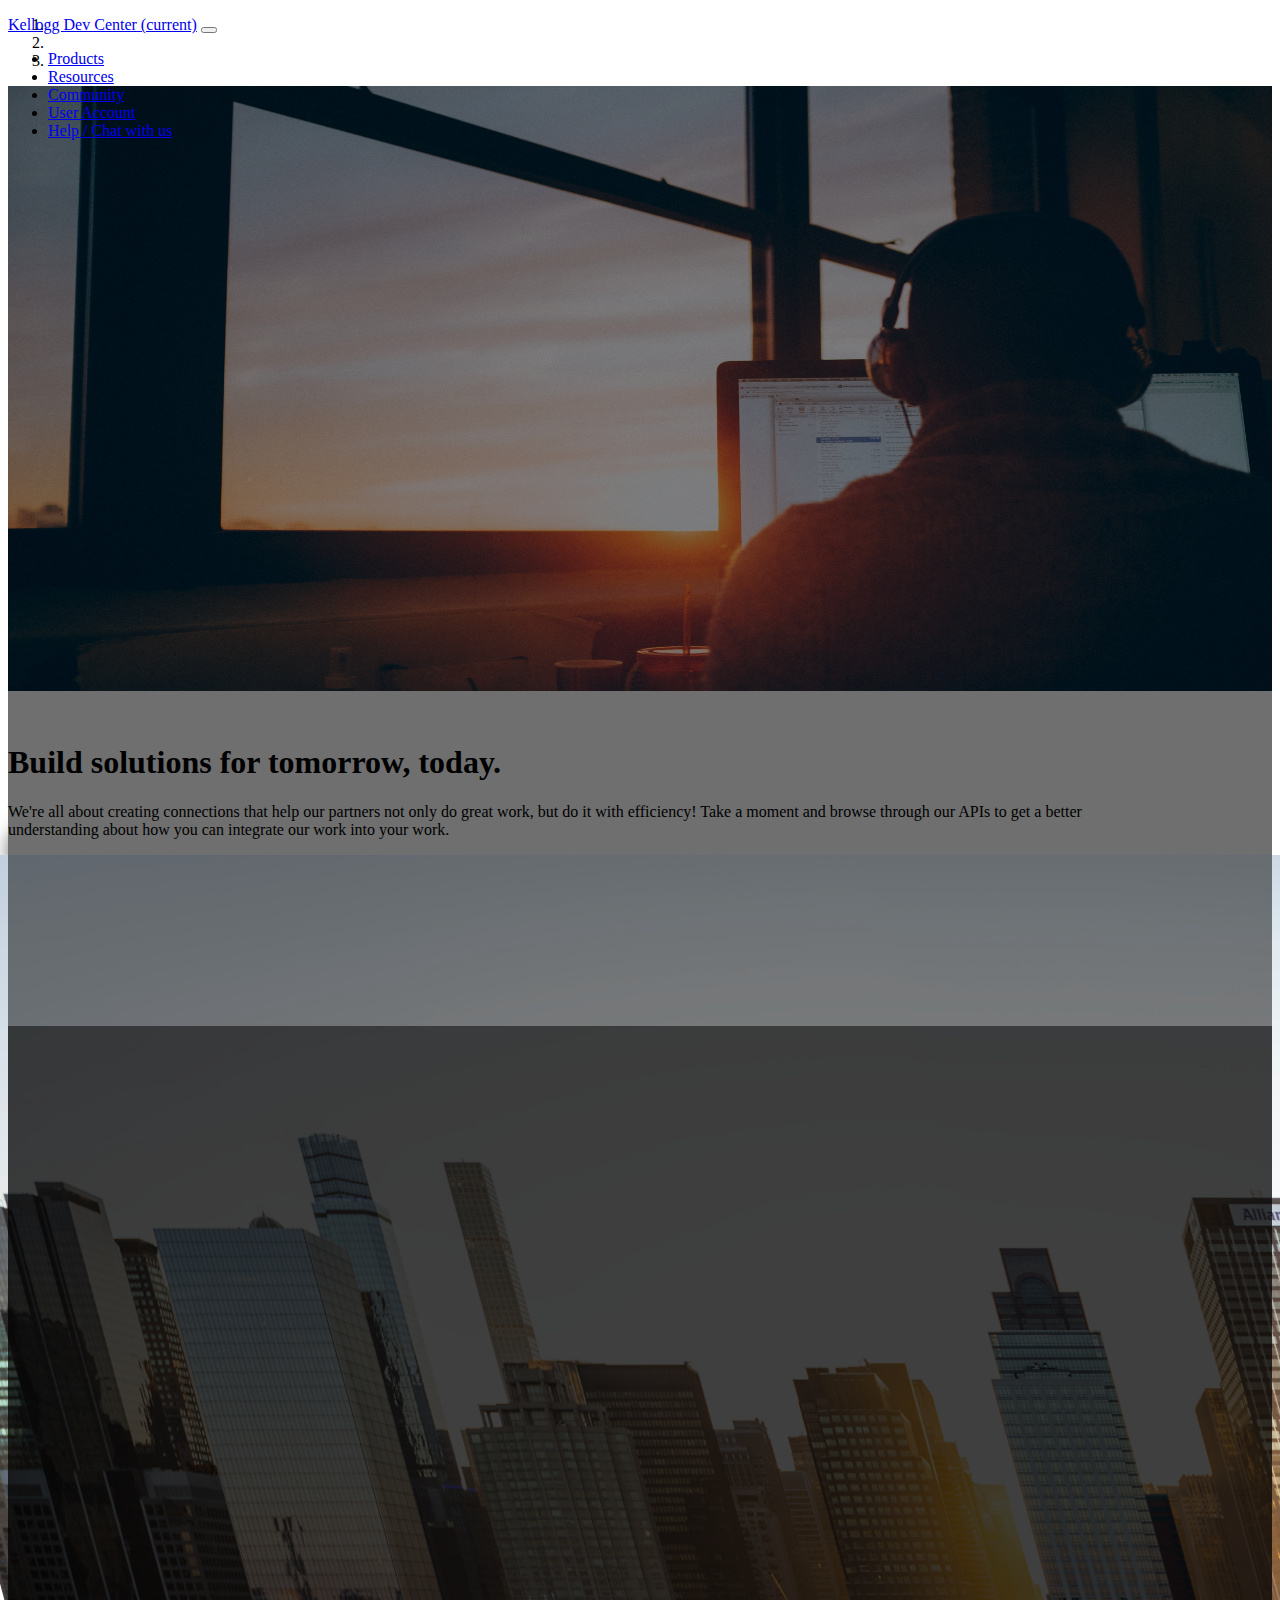
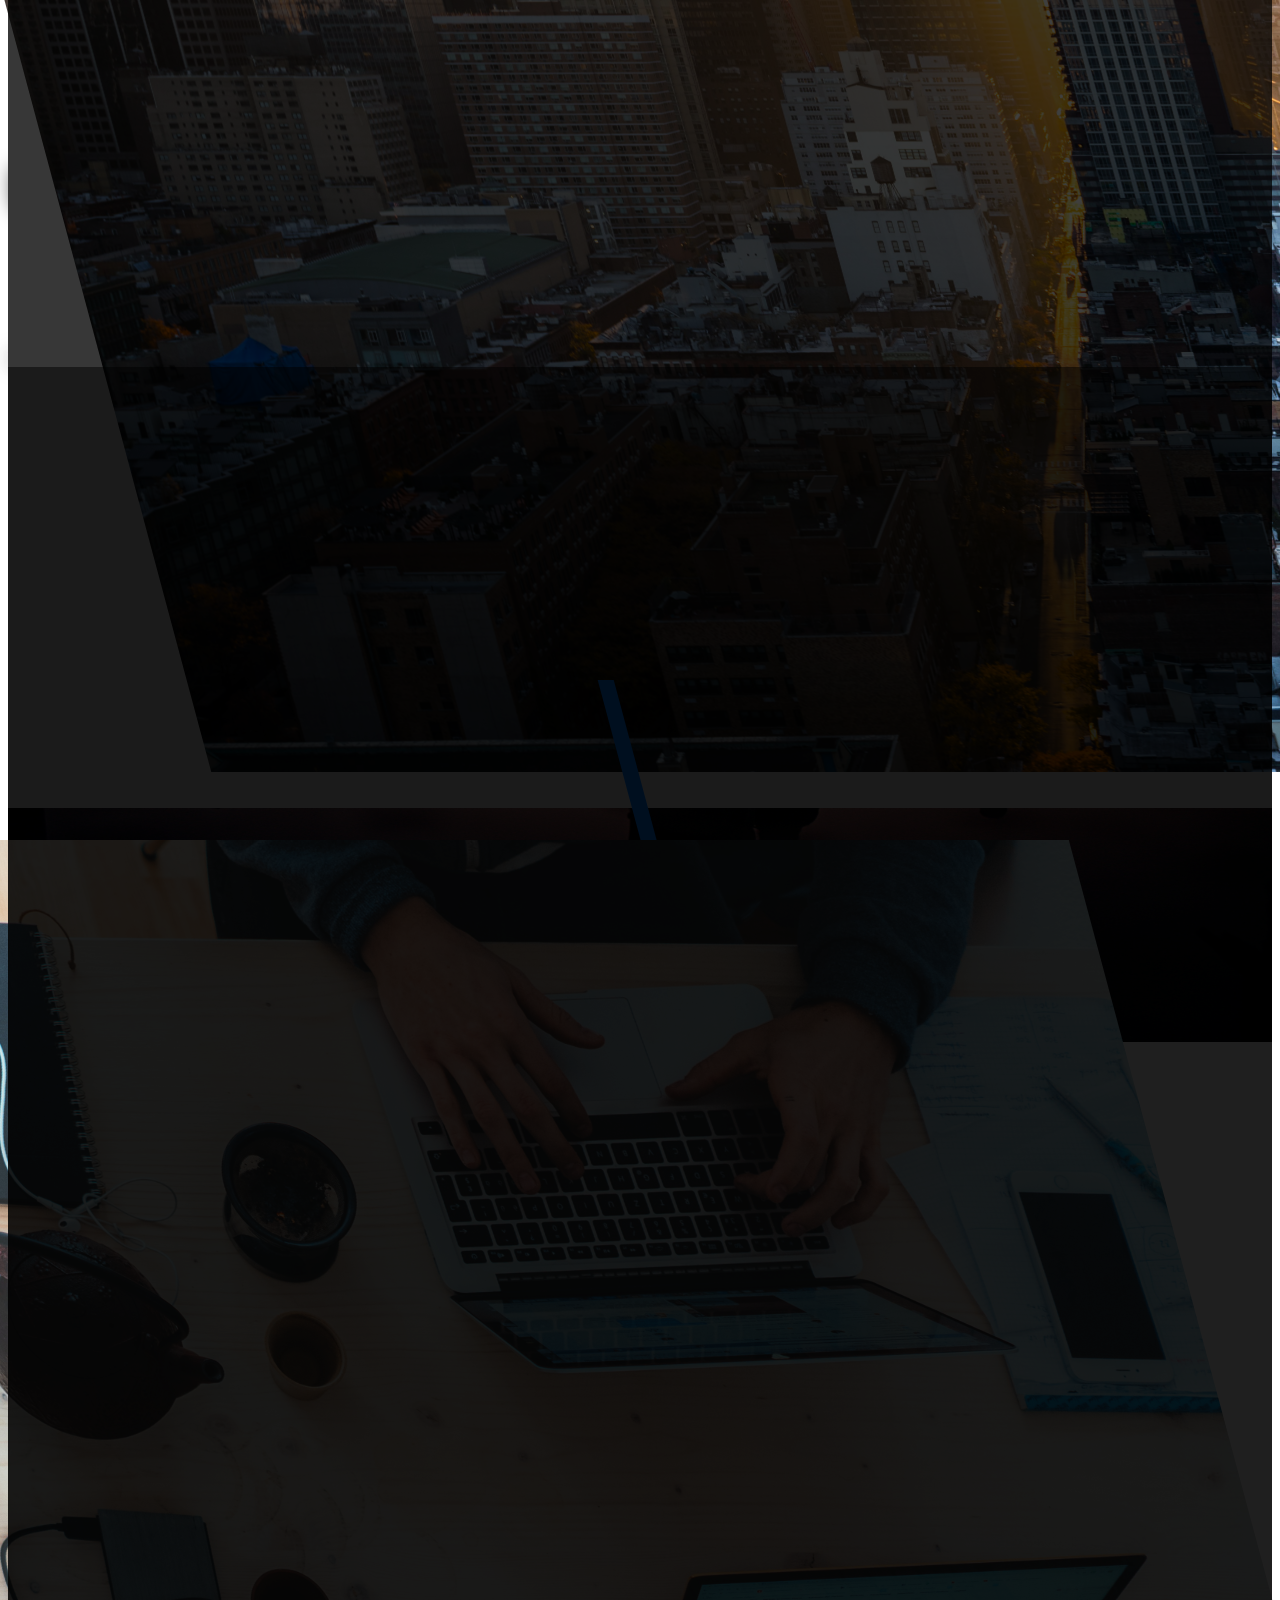
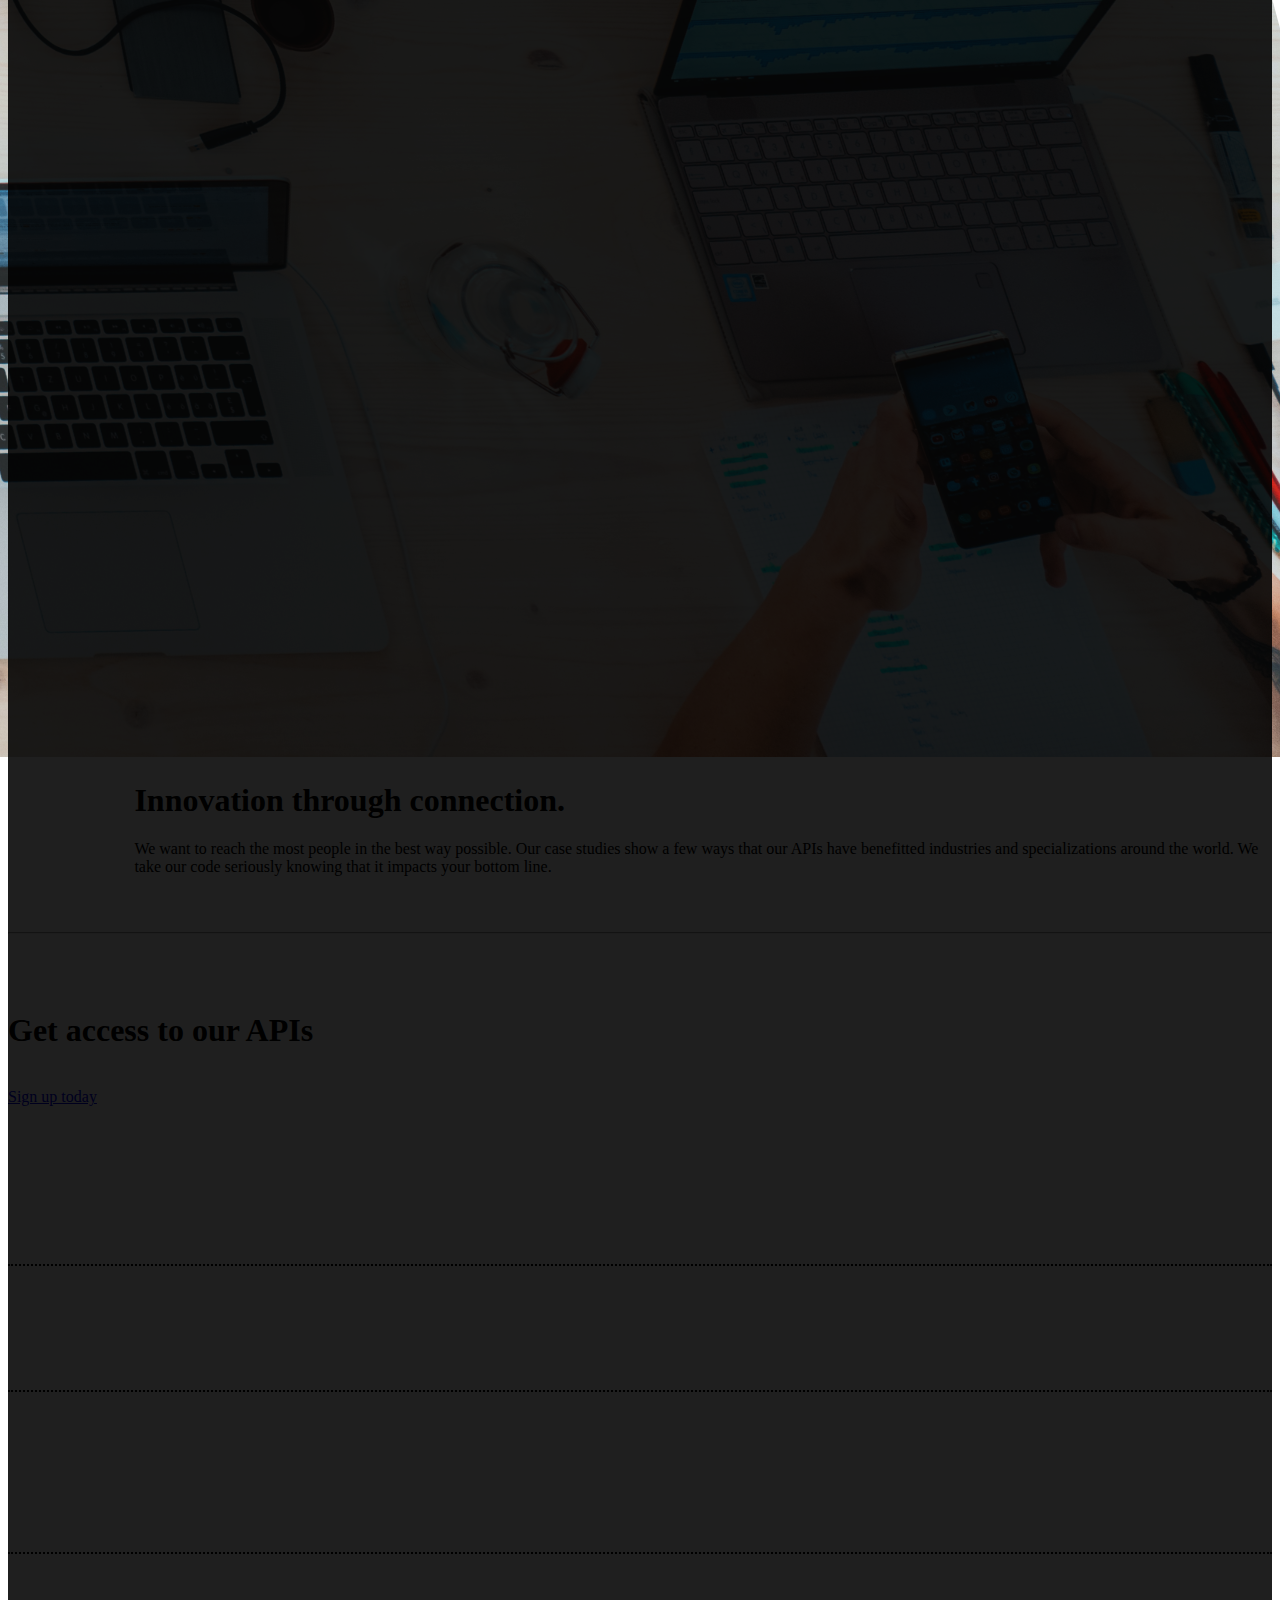
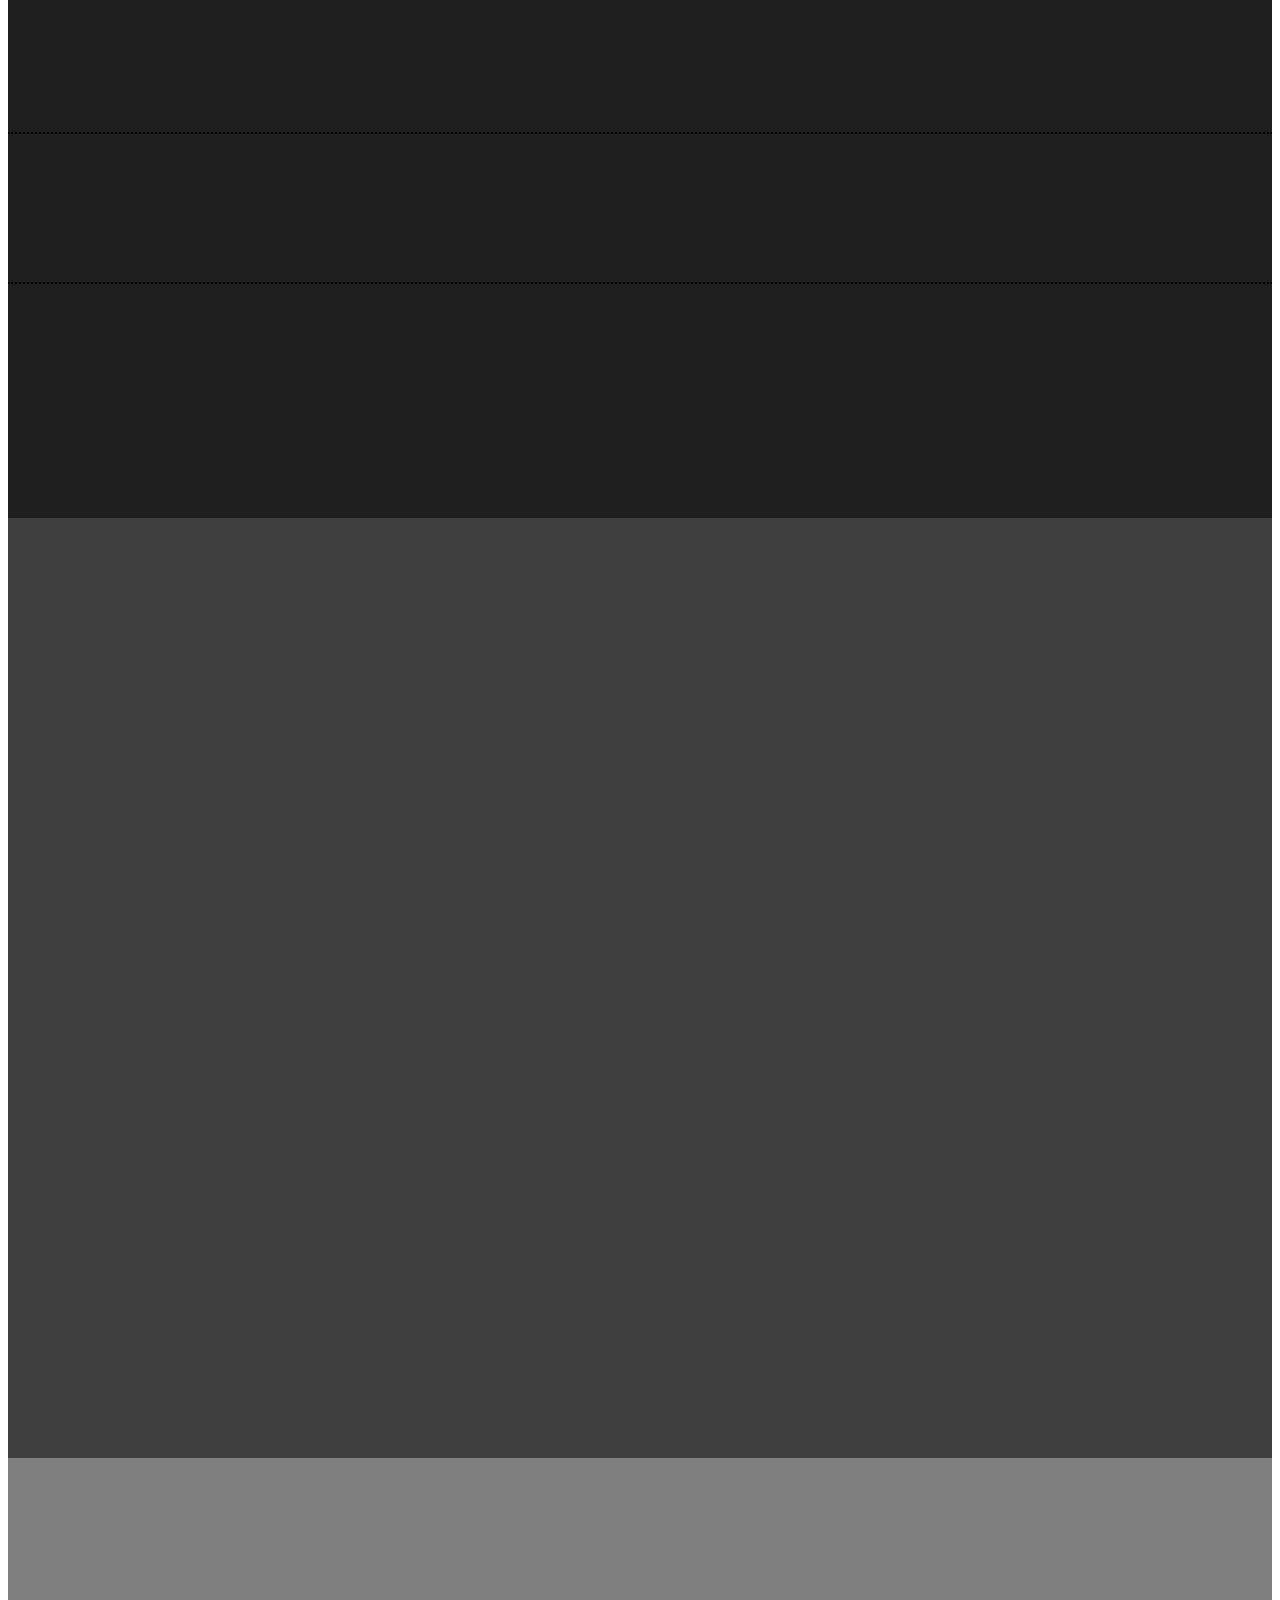
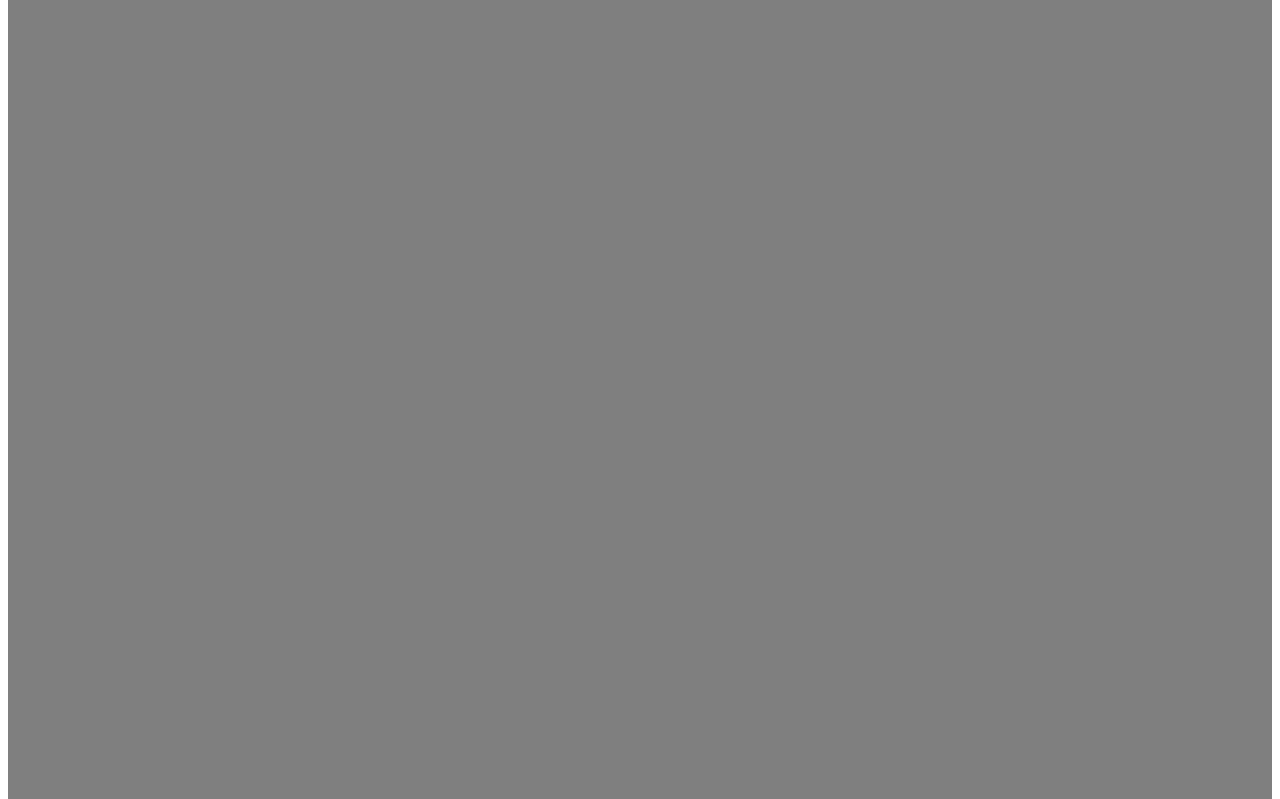
==== commit 4287c51c: "cleanup of what's clickable, adding API page" ====
--- a/index.html
+++ b/index.html
@@ -131,9 +131,9 @@
                     <div class="container">
                         <div class="row">
                             <div class="col-12 col-md-6 text-center ml-auto mr-auto">   
-                                <h1>Get started with our APIs</h1>
+                                <h1>Get access to our APIs</h1>
                                 <br>
-                                <a href="#" class="btn btn-primary">Sign up today</a>
+                                <a href="#" class="btn btn-secondary">Sign up today</a>
                             </div>
                         </div>
                     </div>
--- a/css/site.css
+++ b/css/site.css
@@ -3,6 +3,11 @@
 }
 .bg-offwhite {
     background: #dfdfdf;
+}
+
+.navbar {
+    padding-left: 0;
+    padding-right: 0;
 }
 
 
@@ -123,7 +128,7 @@
 
 
 footer {
-    box-shadow: 0 0 10px #007bff;
+    /* box-shadow: 0 0 10px #007bff; */
     padding: 3rem 0;
     position: relative;
 }
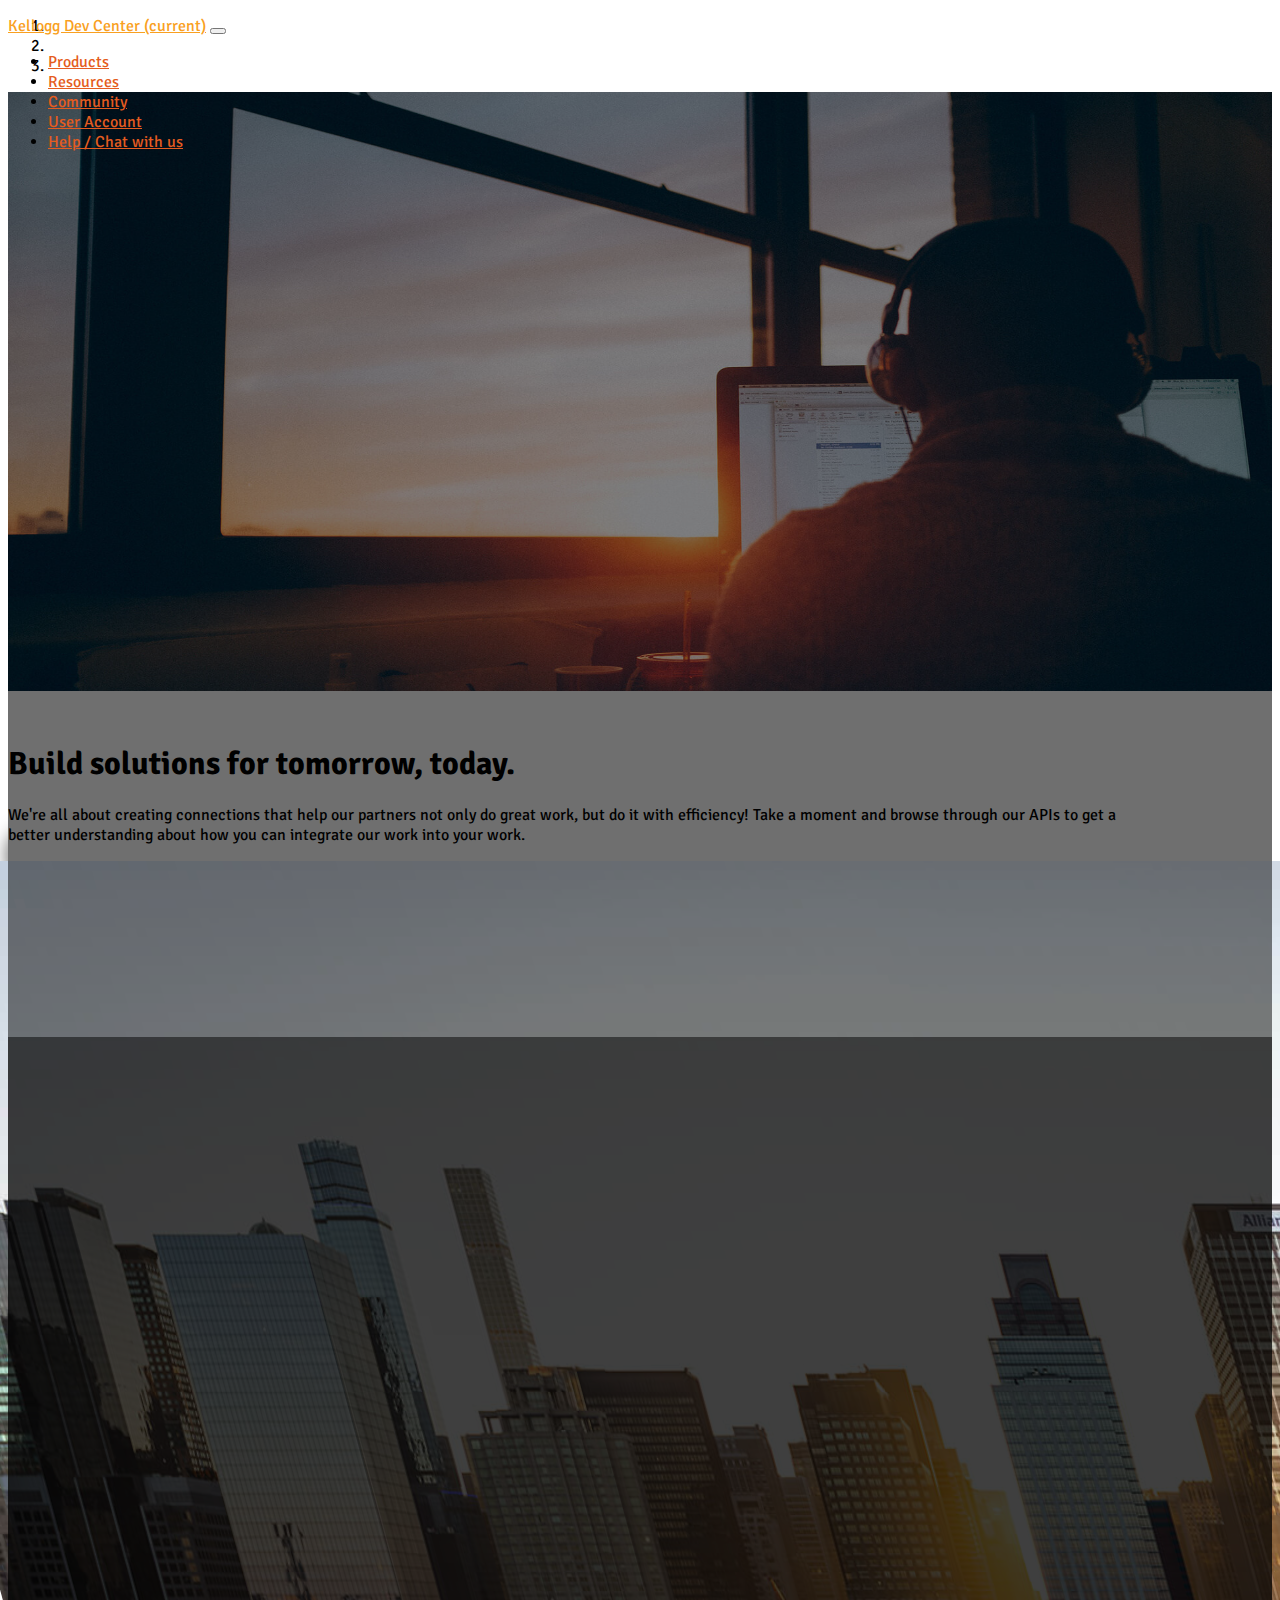
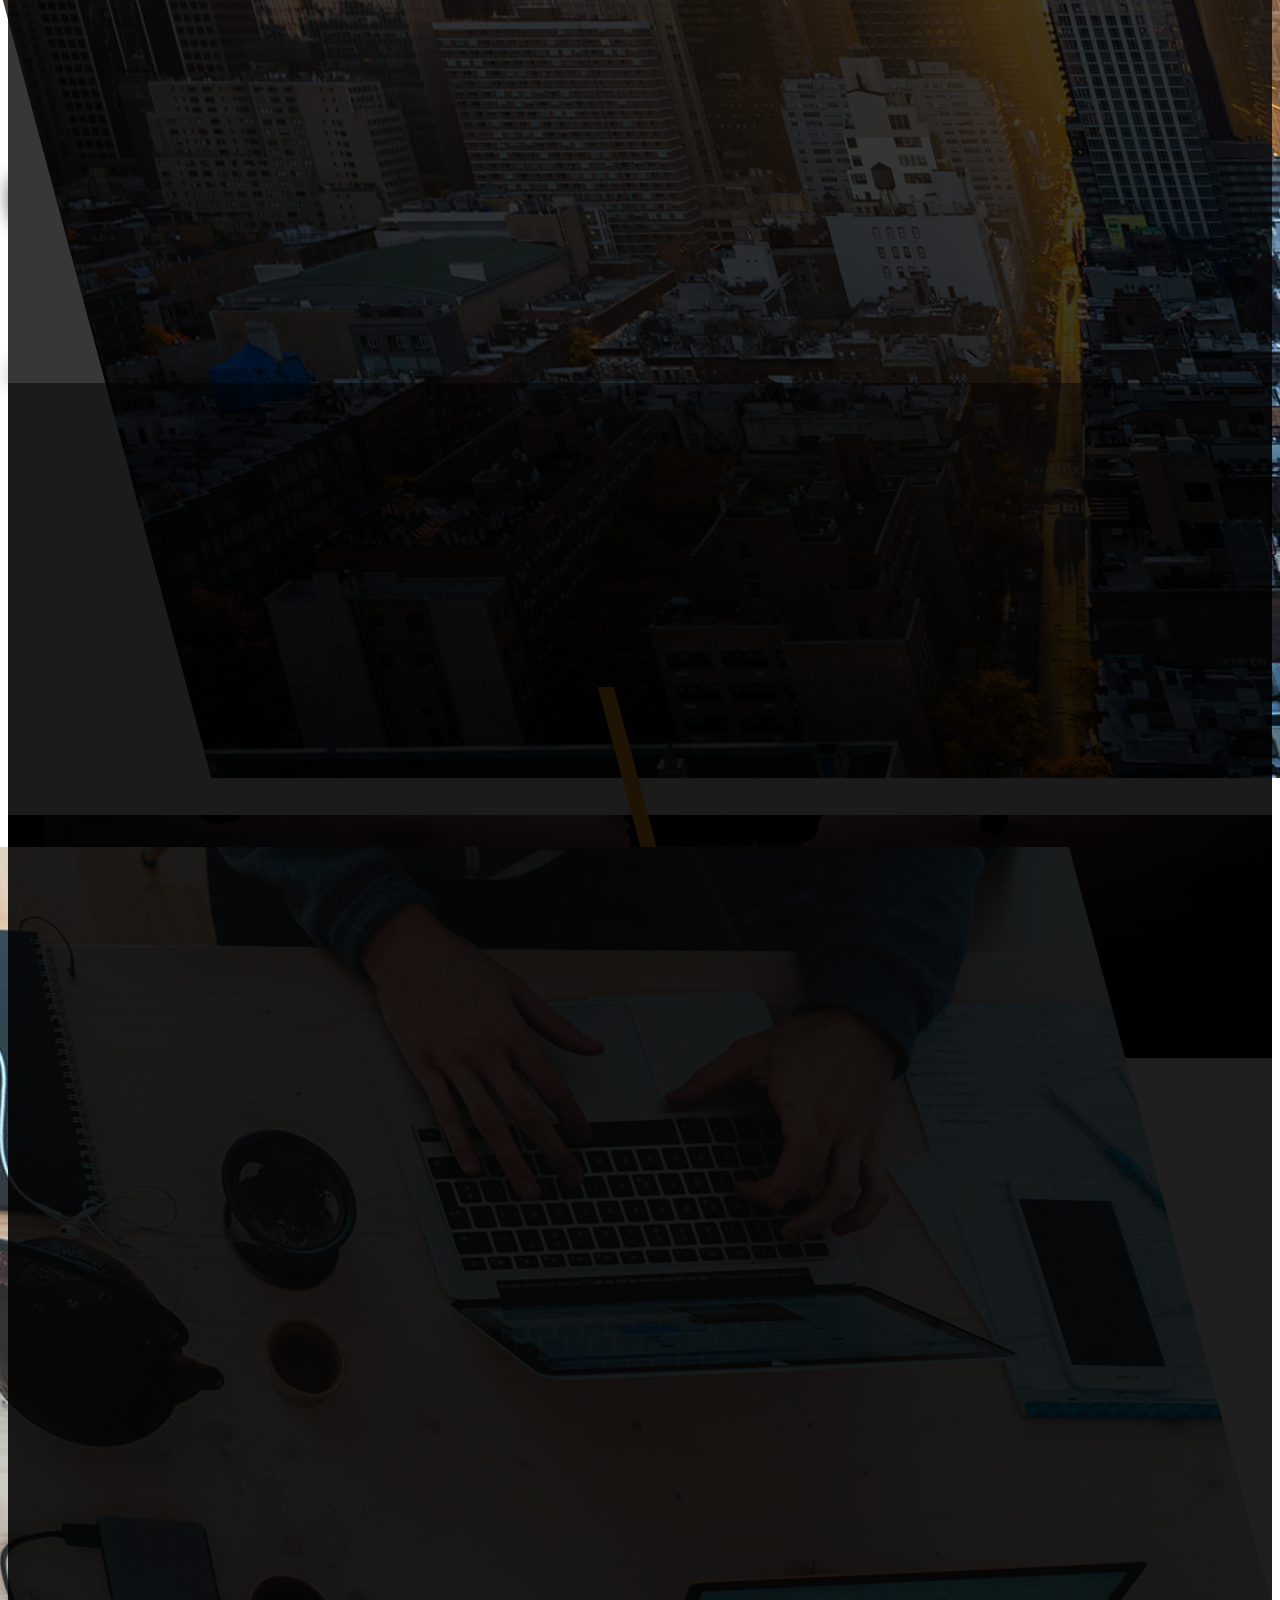
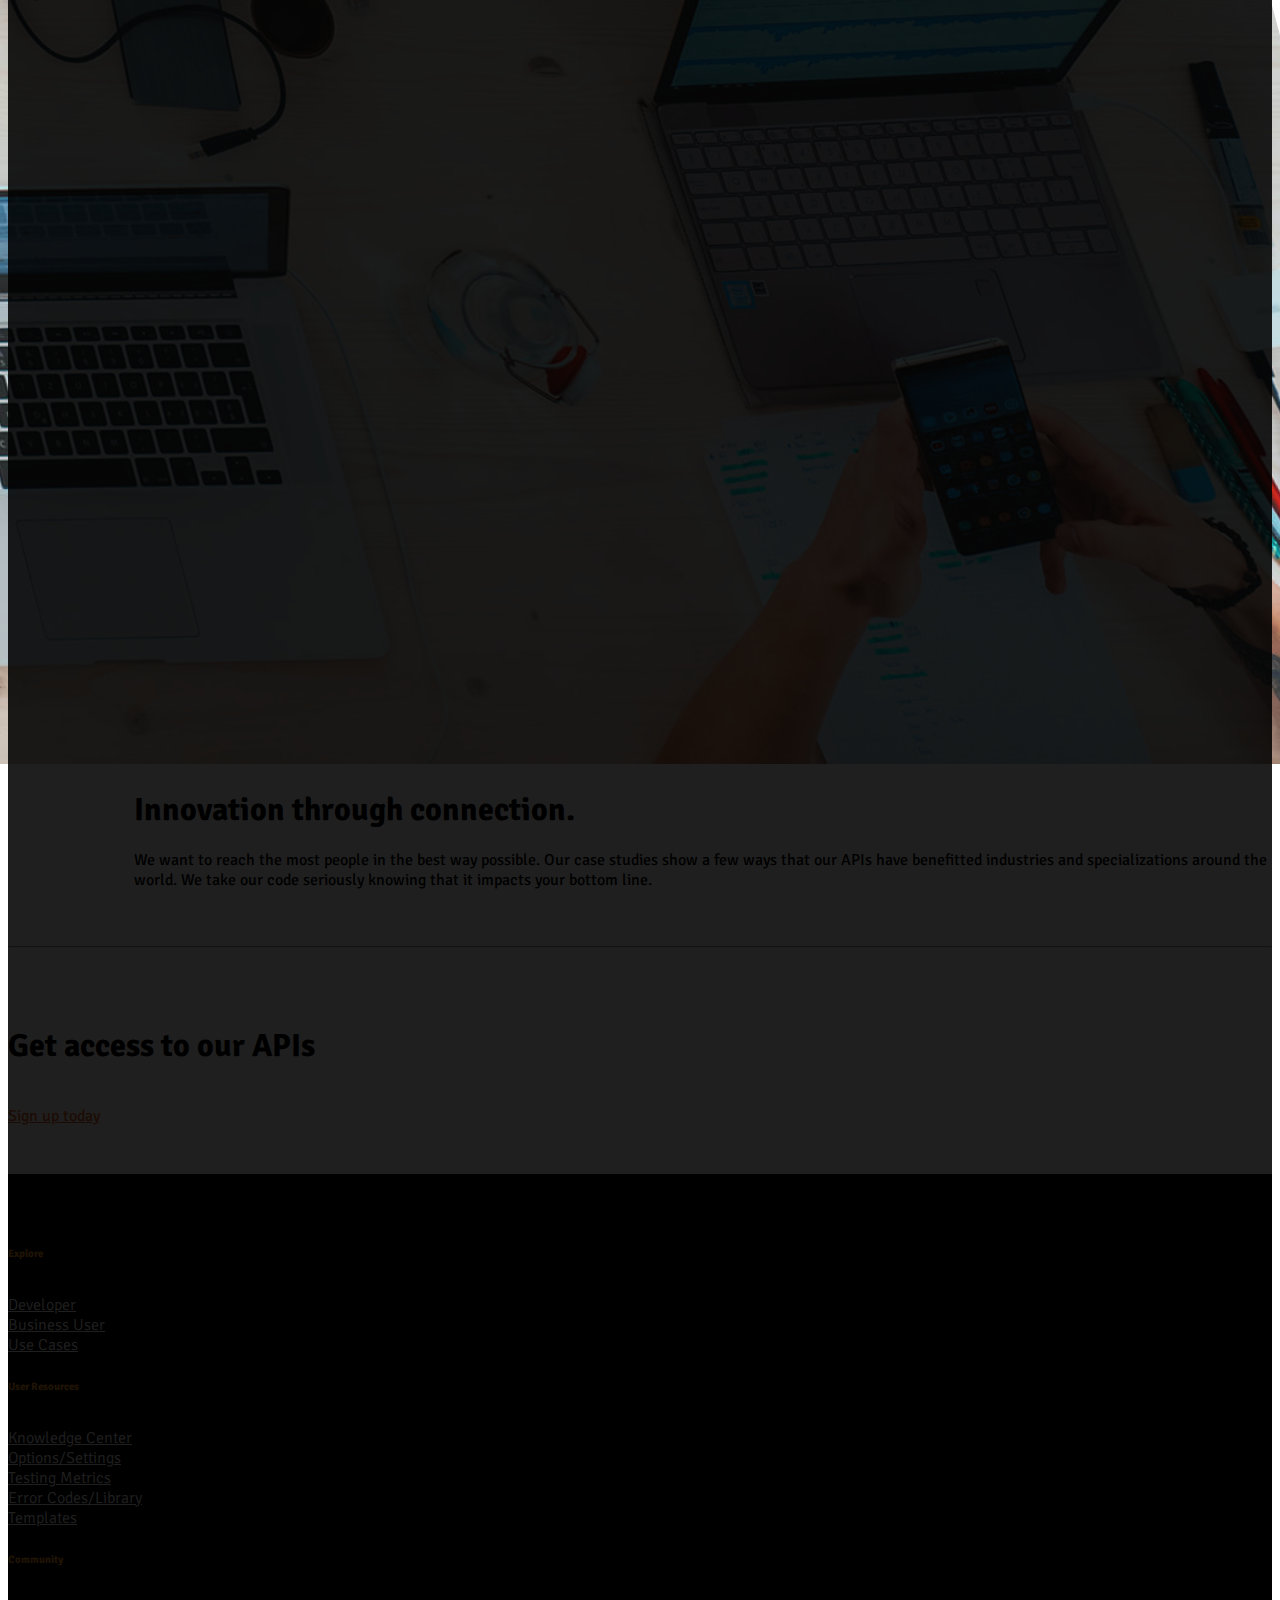
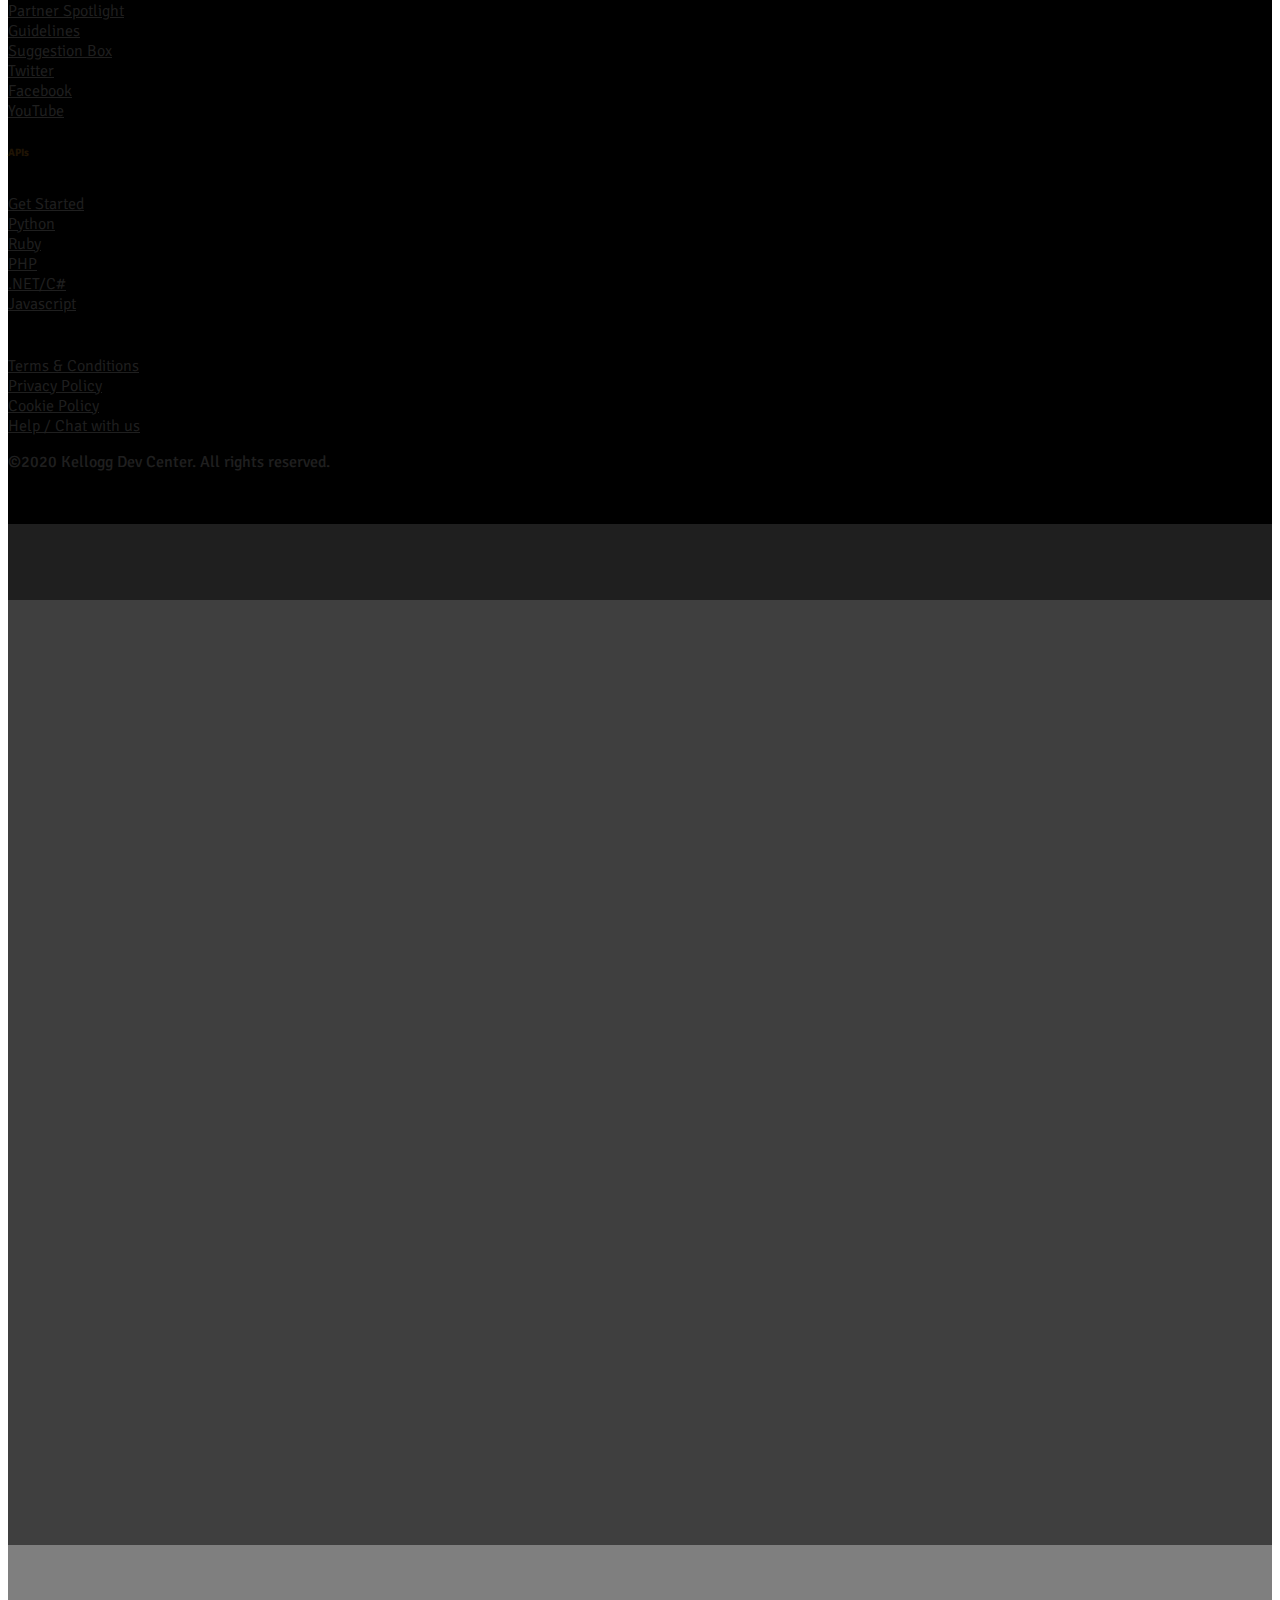
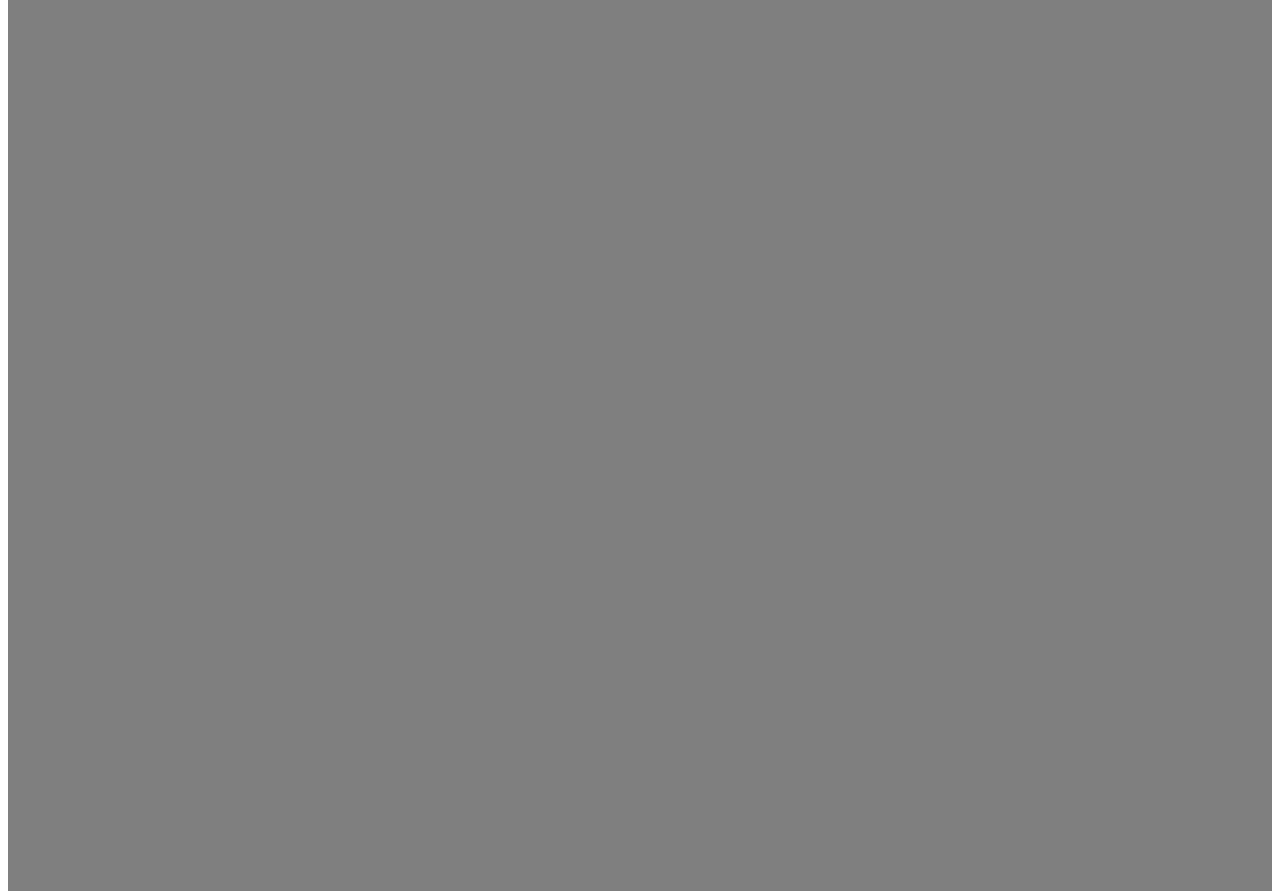
==== commit 7ac13a6f: "updating brand colors, added premium sandbox page, minor tweaks thru site" ====
--- a/index.html
+++ b/index.html
@@ -4,6 +4,7 @@
         <title>Kellogg Dev Center</title>
 
         <link rel="stylesheet" href="https://stackpath.bootstrapcdn.com/bootstrap/4.5.0/css/bootstrap.min.css" integrity="sha384-9aIt2nRpC12Uk9gS9baDl411NQApFmC26EwAOH8WgZl5MYYxFfc+NcPb1dKGj7Sk" crossorigin="anonymous">
+        <link href="https://fonts.googleapis.com/css2?family=Signika:wght@300;400;600;700&display=swap" rel="stylesheet">
         <link rel="stylesheet" href="css/site.css">
     </head>
     <body>
@@ -21,23 +22,23 @@
                                 </button>
                             
                                 <div class="collapse navbar-collapse" id="navbarSupportedContent">
-                                <ul class="navbar-nav ml-auto">
-                                    <li class="nav-item">
-                                    <a class="nav-link" href="#">Products</a>
-                                    </li>
-                                    <li class="nav-item">
-                                    <a class="nav-link" href="#">Resources</a>
-                                    </li>
-                                    <li class="nav-item">
-                                        <a class="nav-link" href="#">Community</a>
-                                    </li>
-                                    <li class="nav-item">
-                                        <a class="nav-link" href="#">User Account</a>
-                                    </li>
-                                    <li class="nav-item">
-                                        <a class="nav-link" href="#">Help / Chat with us</a>
-                                    </li>
-                                </ul>
+                                    <ul class="navbar-nav ml-auto">
+                                        <li class="nav-item">
+                                            <a class="nav-link" href="explore-dev.html">Products</a>
+                                        </li>
+                                        <li class="nav-item">
+                                            <a class="nav-link" href="knowledge-center.html">Resources</a>
+                                        </li>
+                                        <li class="nav-item">
+                                            <a class="nav-link" href="community-portal.html">Community</a>
+                                        </li>
+                                        <li class="nav-item">
+                                            <a class="nav-link" href="#">User Account</a>
+                                        </li>
+                                        <li class="nav-item">
+                                            <a class="nav-link" href="#">Help / Chat with us</a>
+                                        </li>
+                                    </ul>
                                 </div>
                             </nav>
                         </div>
@@ -58,8 +59,8 @@
                             <div class="carousel-caption d-flex align-items-center">
                                 <div class="justify-content-center w-100">
                                     <h2>Curious about our products?</h2>
-                                    <p>Learn how our products can help you whether you're a developer or as a business user.</p>
-                                    <a class="btn btn-primary" href="explore-dev.html" role="button">Developer</a>&nbsp;&nbsp;<a class="btn btn-primary" href="explore-business-user.html" role="button">Business User</a>
+                                    <p>Learn how our products can help you whether you're a developer or as a business&nbsp;user.</p>
+                                    <a class="btn btn-lg btn-primary" href="explore-dev.html" role="button">Developer</a>&nbsp;&nbsp;&nbsp;&nbsp;<a class="btn btn-lg btn-primary" href="explore-business-user.html" role="button">Business User</a>
                                 </div>
                             </div>
                         </div>
@@ -68,8 +69,8 @@
                             <div class="carousel-caption d-flex align-items-center">
                                 <div class="justify-content-center w-100">
                                     <h2>User Resources</h2>
-                                    <p>Our knowledge center is packed with libraries of content to help you build the best applications.</p>
-                                    <a class="btn btn-primary" href="knowledge-center.html" role="button">View Knowledge Center</a>
+                                    <p>Our knowledge center is packed with libraries of content to help you build the best&nbsp;applications.</p>
+                                    <a class="btn btn-lg btn-primary" href="knowledge-center.html" role="button">View Knowledge Center</a>
                                 </div>
                             </div>
                         </div>
@@ -78,8 +79,8 @@
                             <div class="carousel-caption d-flex align-items-center">
                                 <div class="justify-content-center w-100">
                                     <h2>Community</h2>
-                                    <p>Praesent commodo cursus magna, vel scelerisque nisl consectetur.</p>
-                                    <a class="btn btn-primary" href="community-portal.html" role="button">Visit our Community Portal</a>
+                                    <p>Get stuck with authentication? Want to see how others use the products? Learn more about our developer community by visiting us in the portal.</p>
+                                    <a class="btn btn-lg btn-primary" href="community-portal.html" role="button">Visit our Community Portal</a>
                                 </div>
                             </div>
                         </div>
@@ -133,7 +134,7 @@
                             <div class="col-12 col-md-6 text-center ml-auto mr-auto">   
                                 <h1>Get access to our APIs</h1>
                                 <br>
-                                <a href="#" class="btn btn-secondary">Sign up today</a>
+                                <a href="#" class="btn btn-lg btn-secondary">Sign up today</a>
                             </div>
                         </div>
                     </div>
--- a/css/site.css
+++ b/css/site.css
@@ -3,13 +3,50 @@
 }
 .bg-offwhite {
     background: #dfdfdf;
+}
+
+.bg-dark {
+    background-color: #000 !important;
+}
+
+.btn-primary {
+    background-color: #e55c20 !important;
+    border-color: #e55c20 !important;
+    transition: all 0.3s;
+}
+.btn-primary:hover {
+    background-color: #F9A021 !important;
+    border-color: #F9A021 !important;
+    color: #000 !important;
+}
+
+a {
+    color: #e55c20;
+    transition: all 0.3s;
+}
+a:hover {
+    color: #F9A021;
+}
+
+.nav-link {
+    transition: all 0.3s;
+}
+.nav-link:hover {
+    color: #e55c20 !important;
+    text-decoration: underline;
 }
 
 .navbar {
     padding-left: 0;
     padding-right: 0;
 }
-
+.navbar-dark .navbar-brand { 
+    color: #F9A021;
+}
+
+body {
+    font-family: 'Signika', sans-serif;
+}
 
 article {
     position: relative;
@@ -80,7 +117,7 @@
 }
 .welcome:first-of-type:after {
     content:'';
-    background-color: #007bff;
+    background-color: #F9A021;
     height: 16rem;
     width: 1rem;
     transform: skew(15deg);
@@ -140,15 +177,16 @@
 footer a,
 footer h6 {
     color: #fff;
-    font-family: Arial;
 }
 footer a {
-    font-size: 14px;
+    font-size: 1rem;
+    font-weight: 300;
 }
 footer a:hover {
     color: gray;
 }
 footer h6 {
+    color: #F9A021;
     font-weight: bold;
 }
 footer ul {
@@ -167,7 +205,7 @@
 
 footer p {
     color: #fff;
-    font-size: 14px;
+    font-size: 1rem;
     margin-top: 0;
     margin-bottom: 0.25rem;
 }
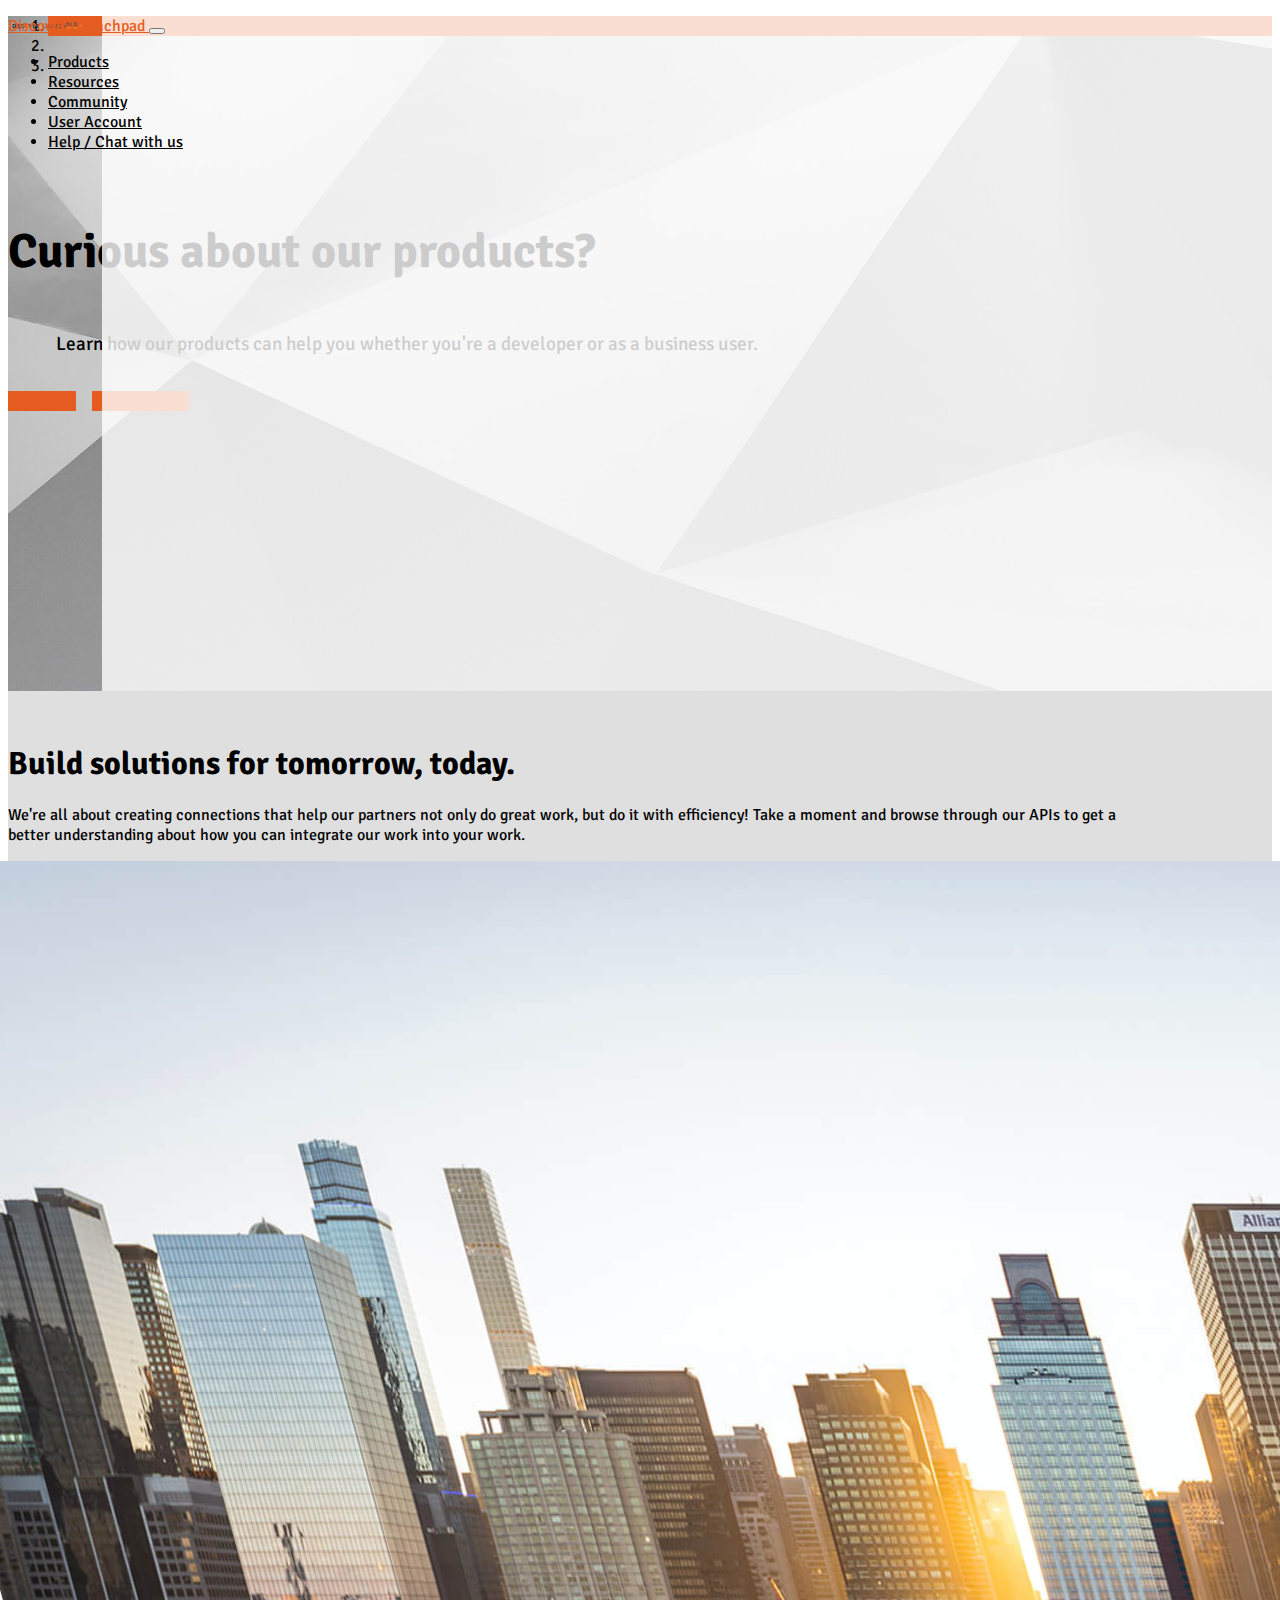
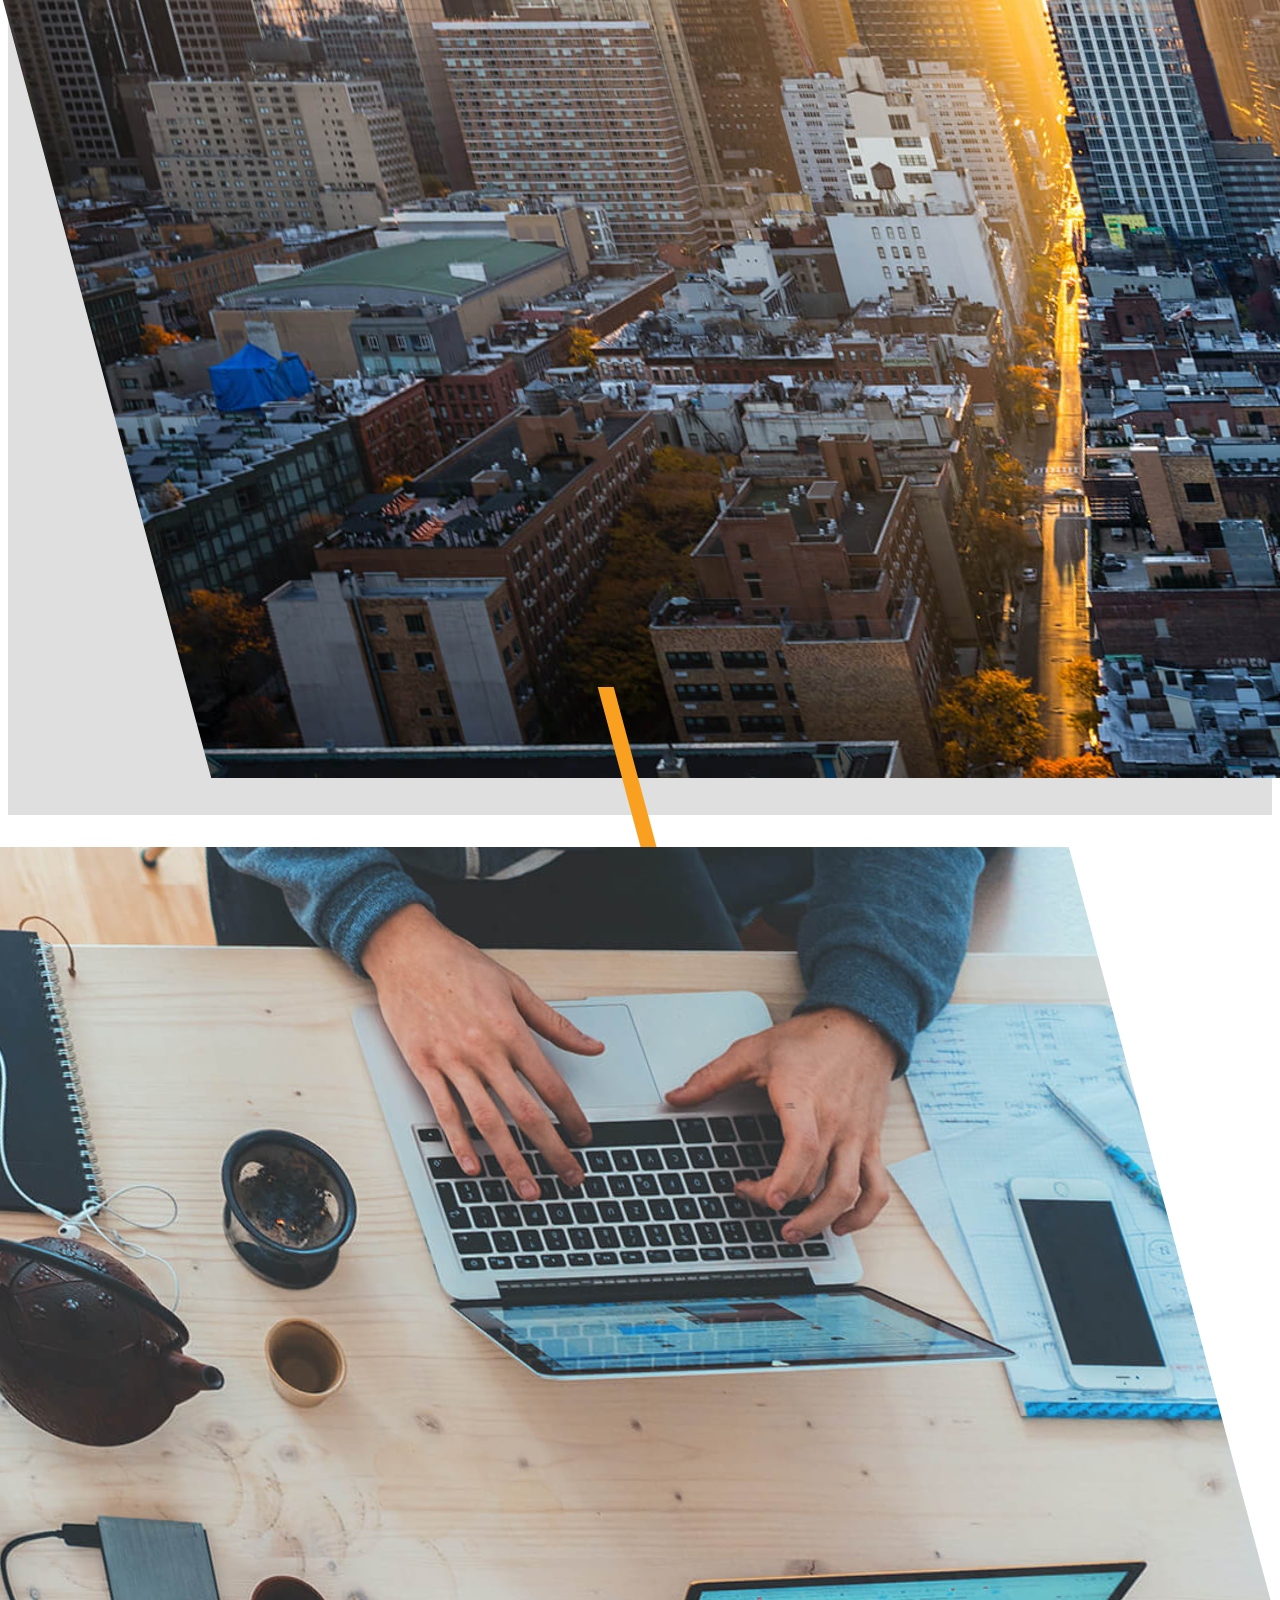
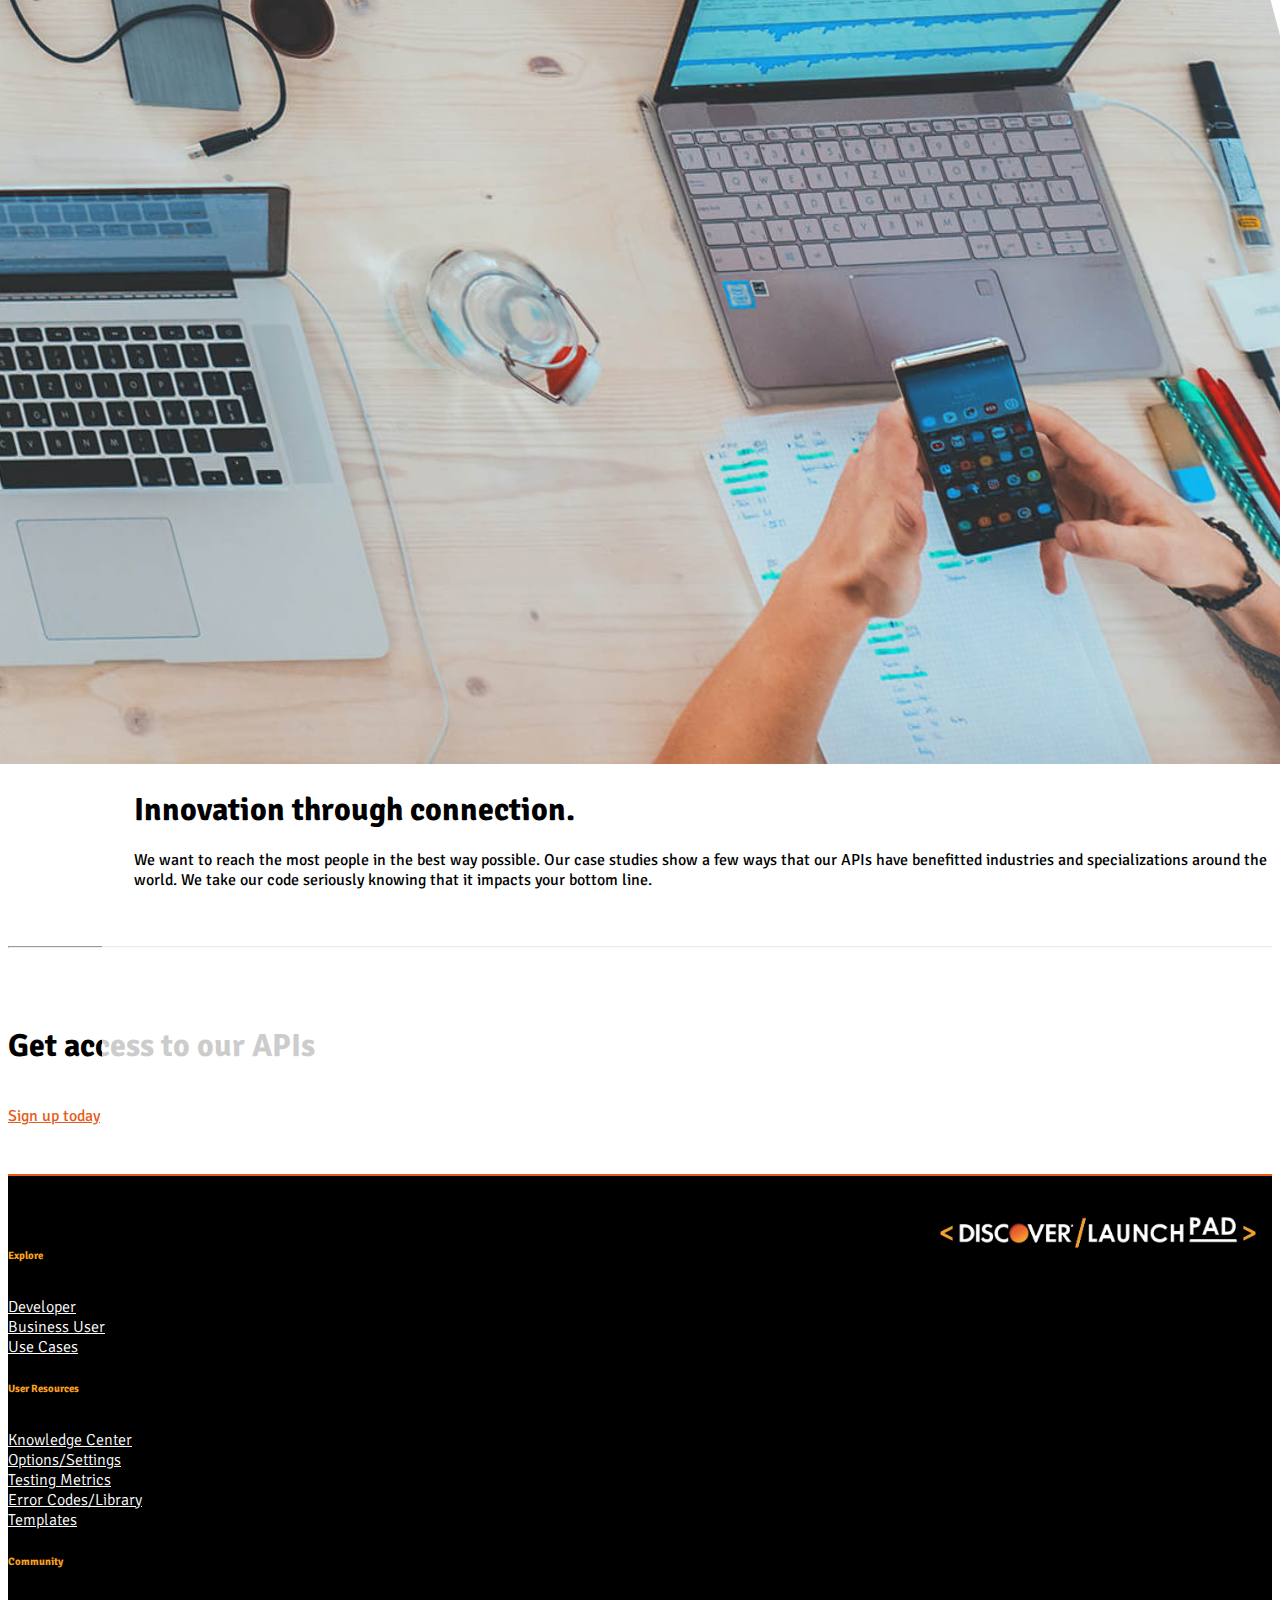
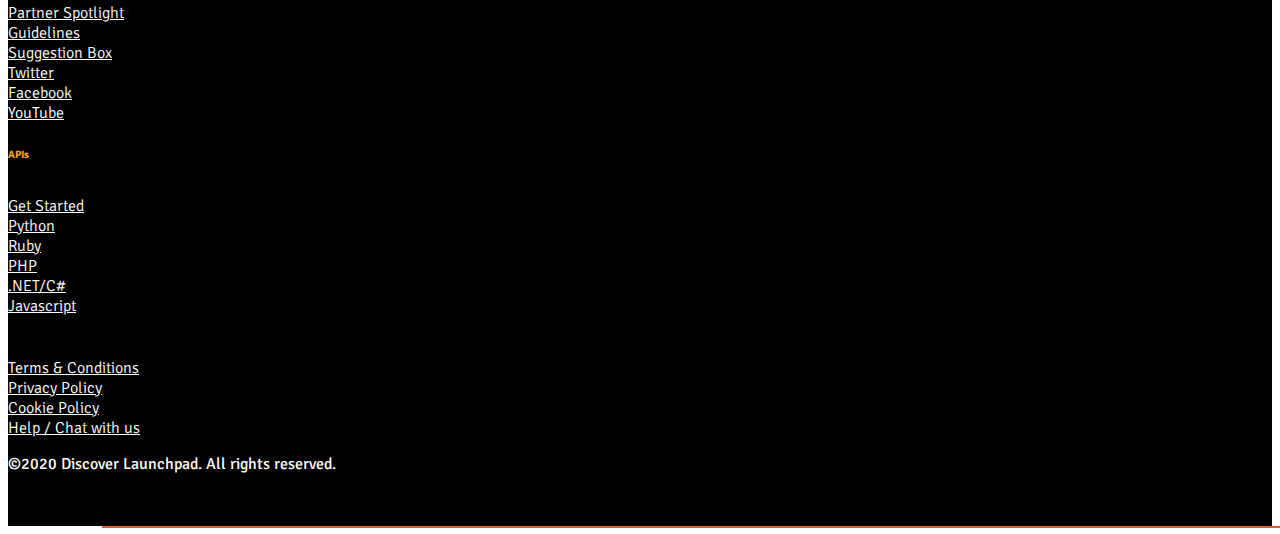
==== commit f91aa98c: "adding launchpad logo, simplifying header area on pages" ====
--- a/index.html
+++ b/index.html
@@ -15,8 +15,10 @@
                 <div class="container-md">
                     <div class="row">
                         <div class="col-12">
-                            <nav class="navbar navbar-expand-lg navbar-dark">
-                                <a class="navbar-brand" href="index.html">Kellogg Dev Center <span class="sr-only">(current)</span></a>
+                            <nav class="navbar navbar-expand-lg navbar-light">
+                                <a class="navbar-brand" href="index.html">
+                                    Discover Launchpad
+                                </a>
                                 <button class="navbar-toggler" type="button" data-toggle="collapse" data-target="#navbarSupportedContent" aria-controls="navbarSupportedContent" aria-expanded="false" aria-label="Toggle navigation">
                                     <span class="navbar-toggler-icon"></span>
                                 </button>
@@ -55,7 +57,6 @@
                     </ol>
                     <div class="carousel-inner">
                         <div class="carousel-item active">
-                            <img src="images/home-explore.jpg" class="d-block" alt="...">
                             <div class="carousel-caption d-flex align-items-center">
                                 <div class="justify-content-center w-100">
                                     <h2>Curious about our products?</h2>
@@ -65,7 +66,6 @@
                             </div>
                         </div>
                         <div class="carousel-item">
-                            <img src="images/home-user-resources.jpg" class="d-block" alt="...">
                             <div class="carousel-caption d-flex align-items-center">
                                 <div class="justify-content-center w-100">
                                     <h2>User Resources</h2>
@@ -75,7 +75,6 @@
                             </div>
                         </div>
                         <div class="carousel-item">
-                            <img src="images/home-community.jpg" class="d-block" alt="...">
                             <div class="carousel-caption d-flex align-items-center">
                                 <div class="justify-content-center w-100">
                                     <h2>Community</h2>
@@ -186,14 +185,15 @@
                         </div>
                     </div>
                     <div class="row">
-                        <div class="col-12">
+                        <div class="col-12 position-relative">
                             <ul>
                                 <li class="d-md-inline"><a href="#">Terms & Conditions</a></li>
                                 <li class="d-md-inline"><a href="#">Privacy Policy</a></li>
                                 <li class="d-md-inline"><a href="#">Cookie Policy</a></li>
                                 <li class="d-md-inline"><a href="#">Help / Chat with us</a></li>
                             </ul>
-                            <p>&copy;2020 Kellogg Dev Center. All rights reserved.</p>
+                            <p>&copy;2020 Discover Launchpad. All rights reserved.</p>
+                            <img src="images/discover-lauchpad-logo-light.png" alt="" class="footer-logo">
                         </div>
                     </div>
                 </div>
--- a/css/site.css
+++ b/css/site.css
@@ -40,8 +40,15 @@
     padding-left: 0;
     padding-right: 0;
 }
-.navbar-dark .navbar-brand { 
+/* .navbar-dark .navbar-brand { 
     color: #F9A021;
+} */
+.navbar-brand {
+    background: url("../images/discover-lauchpad-logo-dark.png") 0 center no-repeat;
+    background-size: auto 40%;
+    text-indent: -9999em;
+    width: 300px;
+    height: 75px;
 }
 
 body {
@@ -59,12 +66,49 @@
     z-index: 1000;
     width: 100%;
 }
+header .nav-link {
+    color: #000 !important;
+}
+
+.navbar-toggler-icon {
+    background-image: url("data:image/svg+xml,%3csvg xmlns='http://www.w3.org/2000/svg' width='30' height='30' viewBox='0 0 30 30'%3e%3cpath stroke='rgba%280, 0, 0, 0.8%29' stroke-linecap='round' stroke-miterlimit='10' stroke-width='2' d='M4 7h22M4 15h22M4 23h22'/%3e%3c/svg%3e")
+}
 
 @media screen and (max-width: 991px) {
     header.bg-transparent {
-        background-color: #212529 !important;
         position: relative;
     }
+}
+
+.headline { 
+    background: url("../images/lines.jpg") center center no-repeat; 
+    background-size: cover;
+    height: 360px;
+    position: relative; }
+    .headline .container {
+        position: relative;
+        z-index: 1;
+    }
+    .headline .align-items-center {
+        height: 100%;
+    }
+.headline:after {
+    background: rgba(255,255,255,0.8);
+    border-bottom: 2px solid #e55c20;
+    content: '';
+    position: absolute;
+    height: 100%;
+    width: 100%;
+}
+.headline h1 {
+    padding-top: 3rem;
+}
+.headline h1 small {
+    display: block;
+    font-size: 1rem;
+}
+.headline h1+p {
+    font-size: 1.25rem;
 }
 
 main {
@@ -75,12 +119,26 @@
 /* Home page */
 
 .carousel {
+    background: url("../images/lines.jpg") 0 0 no-repeat;
+    background-size: cover;
     height: 75vh;
 }
+.carousel:after {
+    background: rgba(255, 255, 255, 0.8);
+    border-bottom: 2px solid #e55c20;
+    content: '';
+    position: absolute;
+    height: 100%;
+    width: 100%;
+    top: 0;
+}
 .carousel-inner {
     height: 100%;
 }
-
+.carousel-item {
+    height: 75vh;
+}
+/* 
 .carousel-item:before {
     content: '';
     position: absolute;
@@ -88,7 +146,7 @@
     background: rgba(0,0,0,0.5);
     height: 100%;
     width: 100%;
-}
+} */
 
 .carousel-item img {
     min-height: 300px;
@@ -97,17 +155,31 @@
 }
 
 .carousel-caption {
+    color: #000;
     /* bottom: 40%; */
     height: 100%;
-    text-shadow: 0 0 20px black;
+    padding-top: 6rem;
 }
 .carousel-caption h2 {
-    font-size: 4rem;
+    font-size: 3rem;
     line-height: 1;
 }
 .carousel-caption p {
     font-size: 1.2rem;
     padding: 1rem 3rem;
+}
+.carousel-control-next-icon, .carousel-control-prev-icon {
+    background-image: url("../images/arrow.svg");
+    color: #000;
+    height: 120px;
+    width: 120px;
+}
+.carousel-control-prev-icon {
+    transform: rotate(180deg);
+}
+
+.carousel-indicators li.active {
+    background-color: #e55c20;
 }
 
 .welcome {
@@ -138,21 +210,6 @@
 }
 
 
-/* Explore Dev */
-.headline {
-    color: #fff;
-    height: 360px;
-    position: relative;
-}
-.headline .container {
-    position: relative;
-    z-index: 1;
-}
-.headline .align-items-center {
-    height: 100%;
-}
-
-
 /* Explore Business User */
 
 /* Tools in Action */
@@ -166,6 +223,7 @@
 
 footer {
     /* box-shadow: 0 0 10px #007bff; */
+    border-top: 2px solid #e55c20;
     padding: 3rem 0;
     position: relative;
 }
@@ -213,4 +271,11 @@
     border-top: 2px dotted #212529;
     margin-top: 2rem; 
     padding-top: 1rem;
+}
+
+footer .footer-logo {
+    position: absolute;
+    right: 1rem;
+    top: 2.5rem;
+    width: 25%;
 }